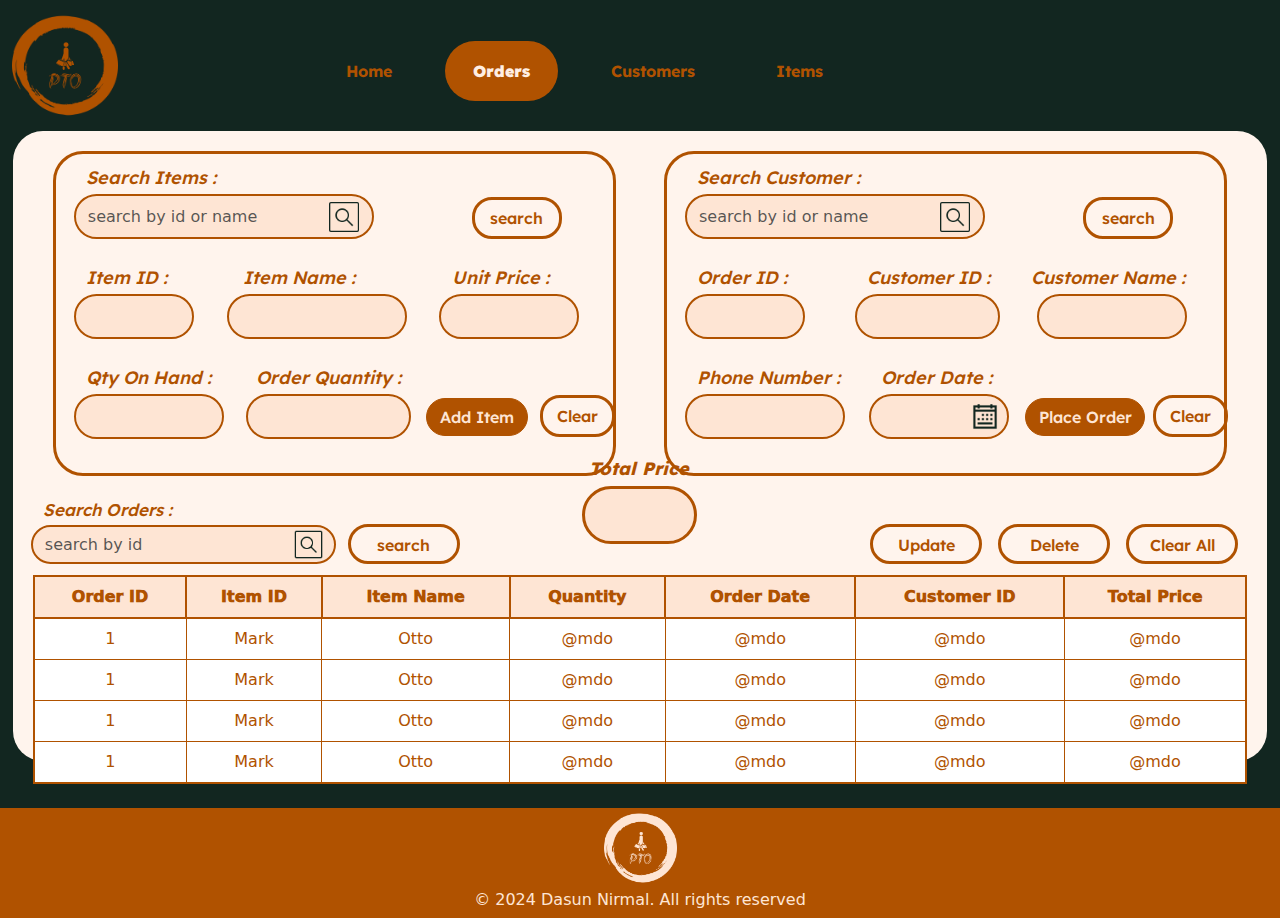
==== pages/orders.html @ 8daaafdc "orders page" ====
<!DOCTYPE html>
<html lang="en">
<head>
    <meta charset="UTF-8">
    <title>PTO</title>
    <link rel="stylesheet" href="../assets/normalize.css">
    <meta name="description" content="POS">
    <meta name="keywords" content="Dasun Nirmal Student of IJSE,learning to be a software engineer">
    <meta name="author" content="Dasun Nirmal">
    <meta name="viewport" content="width=device-width, initial-scale=1.0">
    <link rel="stylesheet" href="../assets/normalize.css">
    <link rel="preconnect" href="https://fonts.googleapis.com">
    <link rel="preconnect" href="https://fonts.gstatic.com" crossorigin>
    <link href="https://fonts.googleapis.com/css2?family=Lexend:wght@100..900&display=swap" rel="stylesheet">
    <link href="https://cdn.jsdelivr.net/npm/bootstrap@5.3.3/dist/css/bootstrap.min.css" rel="stylesheet" integrity="sha384-QWTKZyjpPEjISv5WaRU9OFeRpok6YctnYmDr5pNlyT2bRjXh0JMhjY6hW+ALEwIH" crossorigin="anonymous">
<!--    <link rel="stylesheet" href="../assets/style/orders-page.css">-->

    <style>
        body {
            background-color: #122620;
        }
        #nav-bar-tags>a {
            margin-right: 25px; /* Adjust this value to set the space between anchor tags */
            margin-top: 10px;
            font-family: "Lexend", sans-serif;
        }

        #navbarNavAltMarkup {
            position: sticky;
            margin-left: 200px;
            margin-right: 50px;
        }

        .current-page-button {
            background-color: #B05200;
            color: #FFEEE2;
            padding: 18px 28px;
            border-radius: 30px;
            text-decoration: none;
            font-weight: 1000;
        }

        .Home,
        .Customers,
        .Items {
            display: inline-block;
            color: #B05200;
            padding: 18px 28px;
            border-radius: 30px;
            text-decoration: none;
            margin-right: 25px; /* Adjust this value to set the space between anchor tags */
            font-weight: 700;
        }

        .Home:hover,
        .Customers:hover,
        .Items:hover {
            background-color: #B05200;
            color: #FEE5D4;
        }

        footer {
            height: 110px;
            width: 100%;
            color: #FEE5D4;
            background-color: #B05200;
            text-align: center;

        }
        footer>p {
            margin-bottom: 8px;
        }

        #main-section {
            width: 98vw;
            height: 70vh;
            background-color: #FFF4ED;
            position: relative;
            margin: auto;
            border-radius: 30px;
            padding: 20px; /* Add padding to prevent content from sticking to edges */
        }

        #container {
            position: relative;
            padding-bottom: 47px; /* Height of the footer */
        }

        #content-card-left {
            width: 715px;
            height: 325px;
            border: 3px solid #B05200;
            border-radius: 30px;
            position: absolute;
            left: 40px;
            top: 20px;
        }

        #total-price {
            width: 135px;
            height: 80px;
            background-color: #FEE5D4;
            border: 3px solid #B05200;
            border-radius: 30px;
            position: absolute;
            left: 0;
            top: 0;
            bottom: 0;
            right: 0;
            margin: auto;
        }

        #content-card-right {
            width: 715px;
            height: 325px;
            border: 3px solid #B05200;
            border-radius: 30px;
            position: absolute;
            top: 20px;
            right: 40px;
        }
        #Tbl {
            position: relative;
            top: 400px;
        }
        table.table-bordered > thead > tr > th{
            border:2px solid #B05200;
            background-color: #FEE5D4;
            color: #B05200;
            text-align: center;
            font-weight: 950;
        }
        table.table-bordered > tbody {
            border:2px solid #B05200;
            text-align: center;
        }
        table.table.table-bordered > tbody > tr > td {
            color: #B05200;
        }

        #content-card-left > input,
        #content-card-right > input,
        #main-section > input {
            width: 140px;
            height: 45px;
            background-color: #FEE5D4;
            border: 2px solid #B05200;
            border-radius: 25px;
        }

        #content-card-left > #txtSearch-01,
        #content-card-right > #txtSearch-02 {
            width: 356px;
            height: 45px;
            position: absolute;
            background-image:url('/assets/icons/icons8-search-100.png');
            background-repeat:no-repeat;
            background-size: 36px 36px;
            background-position:306px;
            left: 18px;
            top: 40px;
        }

        #main-section>#txtSearch-03 {
            width: 305px;
            height: 39px;
            position: absolute;
            background-image:url('/assets/icons/icons8-search-100.png');
            background-repeat:no-repeat;
            background-size: 33px 33px;
            background-position:259px;
            left: 18px;
            top: 394px;
        }

        #content-card-left>label,
        #content-card-right>label {
            font-family: "Lexend", sans-serif;
            font-style: italic;
            font-size: 18px;
            font-weight: 550;
            color: #B05200;
            position: absolute;
            left: 30px;
            top: 10px;
        }

        #main-section>#lblSearchOrders {
            font-family: "Lexend", sans-serif;
            font-style: italic;
            font-size: 17px;
            font-weight: 550;
            color: #B05200;
            position: absolute;
            left: 30px;
            top: 366px;
        }

        #main-section>#lblTotalPrice {
            font-family: "Lexend", sans-serif;
            font-style: italic;
            font-size: 22px;
            font-weight: 750;
            color: #B05200;
            position: absolute;
            left: 45.7vw;
            top: 27vh;
        }

        #content-card-left>button.btn.btn-outline-primary,
        #content-card-right>button.btn.btn-outline-primary {
            width: 90px;
            position: absolute;
            border-radius: 20px;
            border: 3px solid #B05200;
            color: #B05200;
            font-weight: 550;
            font-family: "Lexend", sans-serif;
            left: 416px;
            top: 43px;
        }

        #main-section>button.btn.btn-outline-primary {
            width: 112px;
            height: 40px;
            position: absolute;
            border-radius: 20px;
            border: 3px solid #B05200;
            color: #B05200;
            font-weight: 550;
            font-family: "Lexend", sans-serif;
            left: 335px;
            top: 393px;
        }

        #main-section>#btnUpdate,
        #main-section>#btnDelete,
        #main-section>#btnClearAll {
            width: 112px;
            height: 40px;
            position: absolute;
            border-radius: 20px;
            border: 3px solid #B05200;
            color: #B05200;
            font-weight: 550;
            font-family: "Lexend", sans-serif;
        }

        #main-section>#btnUpdate {
            left: 70vw;
            top: 393px;
        }

        #main-section>#btnDelete {
            left: 80vw;
            top: 393px;
        }

        #main-section>#btnClearAll {
            left: 90vw;
            top: 393px;
        }

        #content-card-left>button.btn.btn-primary {
            width: 110px;
            position: absolute;
            border-radius: 20px;
            border-color: #B05200;
            background-color: #B05200;
            color: #FEE5D4;
            font-weight: 550;
            font-family: "Lexend", sans-serif;
            left: 395px;
            top: 244px;
        }

        #content-card-left>#btnClear-1 {
            width: 90px;
            position: absolute;
            border-radius: 20px;
            border: 3px solid #B05200;
            color: #B05200;
            font-weight: 550;
            font-family: "Lexend", sans-serif;
            left: 535px;
            top: 241px;
        }

        #content-card-right>#btnClear-2 {
            width: 90px;
            position: absolute;
            border-radius: 20px;
            border: 3px solid #B05200;
            color: #B05200;
            font-weight: 550;
            font-family: "Lexend", sans-serif;
            left: 588px;
            top: 241px;
        }

        #content-card-right>button.btn.btn-primary {
            width: 130px;
            position: absolute;
            border-radius: 20px;
            border-color: #B05200;
            background-color: #B05200;
            color: #FEE5D4;
            font-weight: 550;
            font-family: "Lexend", sans-serif;
            left: 425px;
            top: 244px;
        }

        #content-card-left>button.btn.btn-primary:hover,
        #content-card-right>button.btn.btn-primary:hover {
            border: 3px solid rgba(255, 255, 255, 0.53);
        }

        #content-card-left>#btnClear-1:hover,
        #content-card-right>#btnClear-2:hover,
        #content-card-left>button.btn.btn-outline-primary:hover,
        #content-card-right>button.btn.btn-outline-primary:hover,
        #main-section>button.btn.btn-outline-primary:hover,
        #main-section>#btnUpdate:hover,
        #main-section>#btnDelete:hover,
        #main-section>#btnClearAll:hover {
            background-color: #B05200;
            color: #FEE5D4;
            font-weight: 550;
            font-family: "Lexend", sans-serif;
        }

        #content-card-left>#lblItemID,
        #content-card-right>#lblOrderID {
            position: absolute;
            left: 30px;
            top: 110px;
        }

        #content-card-left>#txtItemId,
        #content-card-right>#txtOrderId {
            position: absolute;
            left: 18px;
            top: 140px;
        }

        #content-card-left>#lblQtyOnHand,
        #content-card-right>#lblPhoneNumber {
            position: absolute;
            left: 30px;
            top: 210px;
        }

        #content-card-left>#txtQtyOnHand {
            width: 150px;
            position: absolute;
            left: 18px;
            top: 240px;
        }

        #content-card-right>#txtPhoneNumber {
            width: 180px;
            position: absolute;
            left: 18px;
            top: 240px;
        }

        #content-card-right>#lblCustomerID {
            position: absolute;
            left: 200px;
            top: 110px;
        }

        #content-card-right>#txtCustomerId {
            width: 145px;
            position: absolute;
            left: 188px;
            top: 140px;
        }

        #content-card-left>#lblItemName {
            position: absolute;
            left: 200px;
            top: 110px;
        }

        #content-card-left>#txtItemName {
            width: 250px;
            position: absolute;
            left: 188px;
            top: 140px;
        }

        #content-card-right>#lblCustomerName {
            position: absolute;
            left: 380px;
            top: 110px;
        }

        #content-card-right>#txtCustomerName {
            width: 250px;
            position: absolute;
            left: 370px;
            top: 140px;
        }

        #content-card-left>#lblUnitPrice {
            position: absolute;
            left: 490px;
            top: 110px;
        }

        #content-card-left>#txtUnitPrice {
            position: absolute;
            left: 475px;
            top: 140px;
        }

        #content-card-left>#lblOrderQuantity {
            position: absolute;
            left: 200px;
            top: 210px;
        }

        #content-card-left>#txtOrderQuantity {
            width: 165px;
            position: absolute;
            left: 190px;
            top: 240px;
        }

        #content-card-right>#lblOrderDate {
            position: absolute;
            left: 240px;
            top: 210px;
        }

        #content-card-right>#txtOrderDate {
            width: 165px;
            background-image:url('/assets/icons/icons8-calendar-week-100.png');
            background-repeat:no-repeat;
            background-size: 34px 34px;
            background-position:120px;
            position: absolute;
            left: 230px;
            top: 240px;
        }

        #content-card-left > #txtSearch-01:focus,
        #content-card-right > #txtSearch-02:focus,
        #content-card-left > #txtItemId:focus,
        #content-card-right > #txtOrderId:focus,
        #content-card-left > #txtItemName:focus,
        #content-card-right > #txtCustomerName:focus,
        #content-card-left > #txtUnitPrice:focus,
        #content-card-right > #txtCustomerId:focus,
        #content-card-left > #txtQtyOnHand:focus,
        #content-card-right > #txtPhoneNumber:focus,
        #content-card-left > #txtOrderQuantity:focus,
        #content-card-right > #txtOrderDate:focus,
        #main-section > #txtSearch-03:focus {
            background-color: #FEE5D4;
            border: 3px solid #B05200;
            box-shadow: none;
        }

        @media all and (max-width: 1440px) {
            #content-card-left {
                width: 40vw;
            }

            #content-card-left > #txtSearch-01,
            #content-card-right > #txtSearch-02 {
                width: 300px;
                height: 45px;
                background-position:250px;
            }

            #content-card-left > #txtItemName,
            #content-card-right > #txtCustomerName {
                width: 180px;
            }

            #content-card-left > #txtUnitPrice {
                left: 410px;
            }

            #content-card-left > #lblUnitPrice {
                left: 425px;
            }

            #content-card-left > #txtItemId,
            #content-card-right > #txtOrderId {
                width: 120px;
            }

            #content-card-right {
                width: 40vw;
            }

            #content-card-left>button.btn.btn-primary {
                width: 102px;
                left: 370px;
                top: 244px;
            }

            #content-card-left>#btnClear-1 {
                width: 75px;
                left: 484px;
                top: 241px;
            }

            #content-card-right>#txtPhoneNumber {
                width: 160px;
            }

            #content-card-right>#lblOrderDate {
                left: 214px;
            }

            #content-card-right>#txtOrderDate {
                width: 140px;
                background-position: 97px;
                left: 202px;
            }

            #content-card-right>button.btn.btn-primary {
                width: 120px;
                left: 358px;
            }

            #content-card-right>#btnClear-2 {
                width: 75px;
                left: 486px;
            }

            #main-section>#lblTotalPrice {
                font-size: 21px;
                left: 45vw;
                top: 29vh;
            }

            #total-price {
                position: absolute;
                left: 0;
                top: 33px;
                bottom: 0;
                right: 0;
                margin: auto;
            }

            #main-section>#btnUpdate {
                left: 67vw;
            }

            #main-section>#btnDelete {
                left: 77vw;
            }

            #main-section>#btnClearAll {
                left: 87vw;
            }
        }

        @media all and (max-width: 1333px) {
            #content-card-left {
                width: 44vw;
            }

            #content-card-left > #txtSearch-01,
            #content-card-right > #txtSearch-02 {
                width: 300px;
                height: 45px;
                background-position:250px;
            }

            #content-card-left>#lblItemName {
                position: absolute;
                left: 187px;
                top: 110px;
            }

            #content-card-left > #txtItemName,
            #content-card-right > #txtCustomerName {
                width: 150px;
            }

            #content-card-right > #lblCustomerName {
                left: 364px;
            }

            #content-card-left > #txtItemName {
                left: 171px;
                width: 180px;
            }

            #content-card-left > #txtUnitPrice {
                left: 383px;
            }

            #content-card-left > #lblUnitPrice {
                left: 396px;
            }

            #content-card-left > #txtItemId,
            #content-card-right > #txtOrderId {
                width: 120px;
            }

            #content-card-right {
                width: 44vw;
            }

            #content-card-left>button.btn.btn-primary {
                width: 102px;
                left: 370px;
                top: 244px;
            }

            #content-card-left>#btnClear-1 {
                width: 75px;
                left: 484px;
                top: 241px;
            }

            #content-card-right>#txtPhoneNumber {
                width: 160px;
            }

            #content-card-right>#lblOrderDate {
                left: 214px;
            }

            #content-card-right>#txtOrderDate {
                width: 140px;
                background-position: 97px;
                left: 202px;
            }

            #content-card-right>button.btn.btn-primary {
                width: 120px;
                left: 358px;
            }

            #content-card-right>#btnClear-2 {
                width: 75px;
                left: 486px;
            }

            #main-section>#lblTotalPrice {
                font-size: 18px;
                left: 45vw;
                top: 36vh;
            }

            #total-price {
                width: 115px;
                height: 58px;
                position: absolute;
                left: 0;
                top: 138px;
                bottom: 0;
                right: 0;
                margin: auto;
            }

            #main-section>#btnUpdate {
                left: 67vw;
            }

            #main-section>#btnDelete {
                left: 77vw;
            }

            #main-section>#btnClearAll {
                left: 87vw;
            }
        }

        @media all and (max-width: 1024px) {

            #container {
                height: 127vh;
                position: relative;
                padding-bottom: 47px; /* Height of the footer */
            }

            #main-section {
                height: 123vh;
            }

            #Tbl {
                position: relative;
                top: 880px;
            }

            #main-section>#lblSearchOrders {
                position: absolute;
                left: 30px;
                top: 845px;
            }

            #main-section>#txtSearch-03 {
                background-position: 259px;
                left: 18px;
                top: 872px;
            }

            #main-section>button.btn.btn-outline-primary {
                width: 89px;
                left: 335px;
                top: 872px;
            }

            #main-section>#lblTotalPrice {
                font-size: 18px;
                left: 44vw;
                top: 77vh;
            }

            #total-price {
                width: 130px;
                height: 60px;
                position: absolute;
                left: 0;
                top: 418px;
                bottom: 0;
                right: 0;
                margin: auto;
            }

            #main-section>#btnUpdate {
                width: 100px;
                top: 872px;
                left: 62vw;
            }

            #main-section>#btnDelete {
                width: 100px;
                top: 872px;
                left: 73.2vw;
            }

            #main-section>#btnClearAll {
                width: 100px;
                top: 872px;
                left: 84vw;
            }

            #content-card-left {
                top: 4vh;
                width: 90vw;
            }

            #content-card-right {
                top: 41vh;
                width: 90vw;
            }

            #content-card-left>#lblUnitPrice {
                position: absolute;
                left: 675px;
                top: 110px;
            }

            #content-card-left>#txtUnitPrice {
                position: absolute;
                left: 665px;
                top: 140px;
            }

            #content-card-left>#txtItemName {
                width: 270px;
                position: absolute;
                left: 277px;
            }

            #content-card-left>#lblItemName {
                width: 270px;
                position: absolute;
                left: 290px;
            }

            #content-card-left>#btnClear-1 {
                width: 80px;
                left: 714px;
                top: 241px;
            }

            #content-card-left>button.btn.btn-primary {
                width: 115px;
                left: 560px;
                top: 244px;
            }

            #content-card-left>#lblOrderQuantity {
                position: absolute;
                left: 290px;
                top: 210px;
            }

            #content-card-left>#txtOrderQuantity {
                width: 180px;
                position: absolute;
                left: 277px;
                top: 240px;
            }

            #content-card-left > #txtItemId,
            #content-card-right > #txtOrderId {
                width: 155px;
            }

            #content-card-left>#txtQtyOnHand {
                width: 155px;
            }

            #content-card-left > #txtSearch-01,
            #content-card-right > #txtSearch-02 {
                width: 325px;
                height: 45px;
                background-position: 270px;
            }

            #content-card-left > #txtItemName,
            #content-card-right > #txtCustomerName {
                width: 288px;
            }

            #content-card-right > #txtCustomerName {
                left: 598px;
            }

            #content-card-right > #lblCustomerName {
                left: 615px;
            }

            #content-card-right>#txtCustomerId {
                width: 155px;
                position: absolute;
                left: 277px;
                top: 140px;
            }

            #content-card-right>#lblCustomerID {
                position: absolute;
                left: 289px;
                top: 110px;
            }

            #content-card-right>#btnClear-2 {
                width: 80px;
                left: 714px;
                top: 241px;
            }

            #content-card-right>button.btn.btn-primary {
                width: 125px;
                left: 560px;
                top: 244px;
            }

            #content-card-right>#txtOrderDate {
                width: 175px;
                background-position: 130px;
                left: 277px;
            }

            #content-card-right>#lblOrderDate {
                left: 288px;
            }
        }


        @media all and (max-width: 990px) {

            #content-card-right > #lblCustomerName {
                left: 555px;
            }

            #content-card-right > #txtCustomerName {
                left: 540px;
                width: 288px;
            }
        }

        @media all and (max-width: 764px) {

            #content-card-left {
                left: 20px;
                top: 4vh;
                width: 90vw;
            }

            #content-card-left > #txtSearch-01,
            #content-card-right > #txtSearch-02 {
                width: 264px;
                height: 45px;
                background-position: 216px;
            }

            #content-card-left>button.btn.btn-outline-primary,
            #content-card-right>button.btn.btn-outline-primary {
                left: 308px;
            }

            #content-card-left>#lblItemName {
                width: 270px;
                position: absolute;
                left: 248px;
            }

            #content-card-left > #txtItemName {
                left: 227px;
                width: 245px;
            }

            #content-card-left>#lblUnitPrice {
                position: absolute;
                left: 548px;
                top: 110px;
            }

            #content-card-left>#txtUnitPrice {
                position: absolute;
                left: 526px;
                top: 140px;
            }

            #content-card-left>#lblOrderQuantity {
                position: absolute;
                left: 240px;
                top: 210px;
            }

            #content-card-left>#txtOrderQuantity {
                position: absolute;
                left: 227px;
            }

            #content-card-left>button.btn.btn-primary {
                width: 115px;
                left: 440px;
                top: 244px;
            }

            #content-card-left>#btnClear-1 {
                width: 80px;
                left: 575px;
                top: 241px;
            }

            #content-card-right>#txtCustomerId {
                left: 218px;
            }

            #content-card-right>#lblCustomerID {
                left: 238px;
            }

            #content-card-right > #lblCustomerName {
                left: 432px;
            }

            #content-card-right > #txtCustomerName {
                left: 417px;
                width: 238px;
            }

            #content-card-right>#txtPhoneNumber {
                width: 174px;
            }

            #content-card-right>#txtOrderDate {
                width: 175px;
                background-position: 130px;
                left: 226px;
            }

            #content-card-right>#lblOrderDate {
                left: 239px;
            }

            #content-card-right>button.btn.btn-primary {
                width: 125px;
                left: 435px;
                top: 244px;
            }

            #content-card-right>#btnClear-2 {
                width: 80px;
                left: 581px;
                top: 241px;
            }

            #main-section>#txtSearch-03 {
                width: 200px;
                background-position: 157px;
                left: 18px;
                top: 872px;
            }

            #main-section>button.btn.btn-outline-primary {
                width: 81px;
                left: 237px;
                top: 872px;
            }

            #main-section>#btnUpdate {
                width: 90px;
                top: 872px;
                left: 55vw;
            }

            #main-section>#btnDelete {
                width: 90px;
                top: 872px;
                left: 68.2vw;
            }

            #main-section>#btnClearAll {
                width: 97px;
                top: 872px;
                left: 81vw;
            }
        }

        @media all and (max-width: 600px) {

            #container {
                height: 139vh;
                position: relative;
                padding-bottom: 47px;
            }

            #content-card-right {
                height: 41vh;
                top: 48vh;
                left: 15px;
                width: 90vw;
            }

            #content-card-left {
                height: 41vh;
                left: 15px;
                top: 4vh;
                width: 90vw;
            }

            #main-section {
                width: 96vw;
                height: 136vh;
            }

            #Tbl {
                position: relative;
                top: 1018px;
            }

            #main-section>#txtSearch-03 {
                width: 178px;
                background-position: 136px;
                left: 18px;
                top: 1012px;
            }

            #main-section>button.btn.btn-outline-primary {
                width: 81px;
                left: 208px;
                top: 1010px;
            }

            #main-section>#lblSearchOrders {
                position: absolute;
                left: 30px;
                top: 984px;
            }

            #content-card-left > #txtSearch-01,
            #content-card-right > #txtSearch-02 {
                width: 217px;
                height: 45px;
                background-position: 174px;
            }

            #content-card-left>button.btn.btn-outline-primary,
            #content-card-right>button.btn.btn-outline-primary {
                left: 262px;
            }

            #main-section>#btnUpdate {
                width: 88px;
                top: 881px;
                left: 3vw;
            }

            #main-section>#btnDelete {
                width: 90px;
                top: 881px;
                left: 24.2vw;
            }

            #main-section>#btnClearAll {
                width: 97px;
                top: 881px;
                left: 46vw;
            }

            #main-section>#lblTotalPrice {
                font-size: 18px;
                left: 71vw;
                top: 97vh;
            }

            #total-price {
                width: 140px;
                height: 72px;
                position: absolute;
                left: 357px;
                top: 691px;
                bottom: 0;
                right: 0;
                margin: auto;
            }

            #content-card-left>#txtUnitPrice {
                position: absolute;
                left: 18px;
                top: 335px;
            }

            #content-card-left>#lblUnitPrice {
                position: absolute;
                left: 33px;
                top: 306px;
            }

            #content-card-left>button.btn.btn-primary {
                width: 115px;
                left: 191px;
                top: 338px;
            }

            #content-card-left>#btnClear-1 {
                width: 80px;
                left: 335px;
                top: 334px;
            }

            #content-card-right>#txtOrderDate {
                top: 335px;
                width: 175px;
                background-position: 130px;
                left: 16px;
            }

            #content-card-right>#lblOrderDate {
                top: 305px;
                left: 29px;
            }

            #content-card-right>button.btn.btn-primary {
                width: 125px;
                left: 225px;
                top: 338px;
            }

            #content-card-right>#btnClear-2 {
                width: 80px;
                left: 381px;
                top: 333px;
            }

            #content-card-right > #txtCustomerName {
                top: 240px;
                left: 227px;
                width: 238px;
            }

            #content-card-right > #lblCustomerName {
                top: 209px;
                left: 247px;
            }
        }

        @media all and (max-width: 425px) {

            #container {
                height: 190vh;
                position: relative;
                padding-bottom: 47px;
            }

            #content-card-right {
                height: 56vh;
                top: 70vh;
                left: 8px;
                width: 90vw;
            }

            #content-card-left {
                height: 56vh;
                left: 8px;
                top: 6vh;
                width: 90vw;
            }

            #main-section {
                width: 94vw;
                height: 188vh;
            }

            #Tbl {
                position: relative;
                top: 1522px;
            }

            #main-section>#txtSearch-03 {
                width: 158px;
                background-position: 116px;
                left: 18px;
                top: 1514px;
            }

            #main-section>#lblSearchOrders {
                position: absolute;
                left: 30px;
                top: 1484px;
            }

            #main-section>button.btn.btn-outline-primary {
                width: 81px;
                left: 208px;
                top: 1513px;
            }

            #content-card-left > #txtSearch-01,
            #content-card-right > #txtSearch-02 {
                width: 217px;
                height: 45px;
                background-position: 174px;
            }

            #content-card-left>button.btn.btn-outline-primary,
            #content-card-right>button.btn.btn-outline-primary {
                left: 262px;
            }

            #main-section>#btnUpdate {
                width: 88px;
                top: 1260px;
                left: 3vw;
            }

            #main-section>#btnDelete {
                width: 90px;
                top: 1260px;
                left: 27.2vw;
            }

            #main-section>#btnClearAll {
                width: 97px;
                top: 1260px;
                left: 52vw;
            }

            #main-section>#lblTotalPrice {
                font-size: 17px;
                left: 39vw;
                top: 138vh;
            }

            #total-price {
                width: 140px;
                height: 72px;
                position: absolute;
                left: 27px;
                top: 980px;
                bottom: 0;
                right: 0;
                margin: auto;
            }

            #content-card-left>#txtUnitPrice {
                width: 340px;
                left: 18px;
                top: 405px;
            }

            #content-card-left>#lblUnitPrice {
                position: absolute;
                left: 33px;
                top: 376px;
            }

            #content-card-left>button.btn.btn-primary {
                width: 115px;
                left: 21px;
                top: 469px;
            }

            #content-card-left>#btnClear-1 {
                width: 80px;
                left: 165px;
                top: 464px;
            }

            #content-card-right>button.btn.btn-primary {
                width: 125px;
                left: 18px;
                top: 478px;
            }

            #content-card-right>#btnClear-2 {
                width: 80px;
                left: 181px;
                top: 474px;
            }

            #content-card-right > #txtCustomerName {
                top: 327px;
                left: 18px;
                width: 342px;
            }

            #content-card-right > #lblCustomerName {
                top: 295px;
                left: 30px;
            }

            #content-card-right>#lblOrderDate {
                top: 385px;
                left: 29px;
            }

            #content-card-right>#txtOrderDate {
                top: 415px;
                width: 347px;
                background-position: 300px;
                left: 16px;
            }

            #content-card-right>#txtPhoneNumber {
                width: 339px;
            }

            #content-card-right>#txtCustomerId {
                left: 202px;
            }

            #content-card-right>#lblCustomerID {
                left: 216px;
            }

            #content-card-left>#txtOrderQuantity {
                width: 340px;
                top: 320px;
                left: 18px;
            }

            #content-card-left>#lblOrderQuantity {
                left: 30px;
                top: 290px;
            }

            #content-card-left>#txtQtyOnHand {
                width: 340px;
                left: 18px;
                top: 230px;
            }

            #content-card-left>#lblQtyOnHand {
                left: 30px;
                top: 200px;
            }

            #content-card-left > #txtItemId {
                width: 130px;
            }

            #content-card-left>#lblItemName {
                width: 113px;
                left: 188px;
            }

            #content-card-left > #txtItemName {
                left: 167px;
                width: 192px;
            }
        }

    </style>

</head>
    <body>
        <!--Hero section-->
        <header  id="orders">
            <nav class="navbar navbar-expand-lg bg-body-highlight">
                <div class="container-fluid">
                    <img class="float-left" src="/assets/icons/pto-high-resolution-logo-transparent%20(1).png" alt="Bootstrap" width="106" height="115">
                    <button class="navbar-toggler" type="button" data-bs-toggle="collapse" data-bs-target="#navbarNavAltMarkup" aria-controls="navbarNavAltMarkup" aria-expanded="false" aria-label="Toggle navigation">
                        <span class="navbar-toggler-icon"></span>
                    </button>
                    <div class="collapse navbar-collapse" id="navbarNavAltMarkup">
                        <div class="navbar-nav" id="nav-bar-tags">
                            <a class="Home" href="../index.html#home">Home</a>
                            <a class="current-page-button" href="#orders">Orders</a>
                            <a class="Customers" href="customers.html#customers">Customers</a>
                            <a class="Items" href="items.html#items">Items</a>
                        </div>
                    </div>
                </div>
            </nav>
        </header>

        <!--Main Content-->
        <main id="container">

            <section id="main-section">

                <!--Left-->
                <div id="content-card-left">

                    <!--label search-->
                    <label for="content-card-left">Search Items :</label>

                    <!--search field-->
                    <input id="txtSearch-01" class="form-control" type="text" placeholder="search by id or name" aria-label="default input example">
                    <button type="button" class="btn btn-outline-primary">search</button>

                    <!--label Item ID-->
                    <label id="lblItemID" for="content-card-left">Item ID :</label>
                    <!--itemId field-->
                    <input id="txtItemId" class="form-control" type="text" aria-label="default input example">

                    <!--label Item Name-->
                    <label id="lblItemName" for="content-card-left">Item Name :</label>
                    <!--itemName field-->
                    <input id="txtItemName" class="form-control" type="text" aria-label="default input example">

                    <!--label UnitPrice-->
                    <label id="lblUnitPrice" for="content-card-left">Unit Price :</label>
                    <!--itemName field-->
                    <input id="txtUnitPrice" class="form-control" type="text" aria-label="default input example">

                    <!--label Qty On Hand-->
                    <label id="lblQtyOnHand" for="content-card-left">Qty On Hand :</label>
                    <!--itemName field-->
                    <input id="txtQtyOnHand" class="form-control" type="text" aria-label="default input example">

                    <!--label Order Quantity-->
                    <label id="lblOrderQuantity" for="content-card-left">Order Quantity :</label>
                    <!--Order Quantity field-->
                    <input id="txtOrderQuantity" class="form-control" type="text" aria-label="default input example">
                    <button type="button" class="btn btn-primary">Add Item</button>
                    <button id="btnClear-1" type="button" class="btn btn-outline-primary">Clear</button>

                </div>

                <!--Middle-->
                <label id="lblTotalPrice" for="main-section">Total Price</label>
                <div id="total-price"></div>

                <!--Right-->
                <div id="content-card-right">

                    <!--label search-->
                    <label for="content-card-right">Search Customer :</label>

                    <!--search field-->
                    <input id="txtSearch-02" class="form-control" type="text" placeholder="search by id or name" aria-label="default input example">
                    <button type="button" class="btn btn-outline-primary">search</button>

                    <!--label Order ID-->
                    <label id="lblOrderID" for="content-card-right">Order ID :</label>
                    <!--itemId field-->
                    <input id="txtOrderId" class="form-control" type="text" aria-label="default input example">

                    <!--label Customer ID-->
                    <label id="lblCustomerID" for="content-card-right">Customer ID :</label>
                    <!--itemId field-->
                    <input id="txtCustomerId" class="form-control" type="text" aria-label="default input example">

                    <!--label Customer Name-->
                    <label id="lblCustomerName" for="content-card-left">Customer Name :</label>
                    <!--Customer field-->
                    <input id="txtCustomerName" class="form-control" type="text" aria-label="default input example">

                    <!--label Phone Number-->
                    <label id="lblPhoneNumber" for="content-card-left">Phone Number :</label>
                    <!--itemName field-->
                    <input id="txtPhoneNumber" class="form-control" type="text" aria-label="default input example">

                    <!--label Order Date-->
                    <label id="lblOrderDate" for="content-card-left">Order Date :</label>
                    <!--itemName field-->
                    <input id="txtOrderDate" class="form-control" type="text" aria-label="default input example">
                    <button type="button" class="btn btn-primary">Place Order</button>
                    <button id="btnClear-2" type="button" class="btn btn-outline-primary">Clear</button>

                </div>

                <!--label search-->
                <label id="lblSearchOrders" for="main-section">Search Orders :</label>

                <!--search orders field-->
                <input id="txtSearch-03" class="form-control" type="text" placeholder="search by id" aria-label="default input example">
                <button type="button" class="btn btn-outline-primary">search</button>

                <!--Table-->
                <div class="col-md-12 mt-4" style="height:225px; overflow-y: scroll" id="Tbl">
                    <table class="table table-bordered">
                        <thead>
                        <tr>
                            <th>Order ID</th>
                            <th>Item ID</th>
                            <th>Item Name</th>
                            <th>Quantity</th>
                            <th>Order Date</th>
                            <th>Customer ID</th>
                            <th>Total Price</th>
                        </tr>
                        </thead>
                        <tbody>
                        <tr>
                            <td>1</td>
                            <td>Mark</td>
                            <td>Otto</td>
                            <td>@mdo</td>
                            <td>@mdo</td>
                            <td>@mdo</td>
                            <td>@mdo</td>
                        </tr>
                        <tr>
                            <td>1</td>
                            <td>Mark</td>
                            <td>Otto</td>
                            <td>@mdo</td>
                            <td>@mdo</td>
                            <td>@mdo</td>
                            <td>@mdo</td>
                        </tr>
                        <tr>
                            <td>1</td>
                            <td>Mark</td>
                            <td>Otto</td>
                            <td>@mdo</td>
                            <td>@mdo</td>
                            <td>@mdo</td>
                            <td>@mdo</td>
                        </tr>
                        <tr>
                            <td>1</td>
                            <td>Mark</td>
                            <td>Otto</td>
                            <td>@mdo</td>
                            <td>@mdo</td>
                            <td>@mdo</td>
                            <td>@mdo</td>
                        </tr>
                        </tbody>
                    </table>
                </div>

                <!--btn Update-->
                <button id="btnUpdate" type="button" class="btn btn-outline-primary">Update</button>

                <!--btn Delete-->
                <button id="btnDelete" type="button" class="btn btn-outline-primary">Delete</button>

                <!--btn Clear All-->
                <button id="btnClearAll" type="button" class="btn btn-outline-primary">Clear All</button>
            </section>

        </main>

        <!--Page Footer-->
        <footer>
            <img src="/assets/icons/pto-high-resolution-logo-transparent.png" alt="logo" width="73" height="80">
            <p>© 2024 Dasun Nirmal. All rights reserved</p>
        </footer>

    <script src="https://cdn.jsdelivr.net/npm/bootstrap@5.3.3/dist/js/bootstrap.bundle.min.js" integrity="sha384-YvpcrYf0tY3lHB60NNkmXc5s9fDVZLESaAA55NDzOxhy9GkcIdslK1eN7N6jIeHz" crossorigin="anonymous"></script>
    </body>
</html>
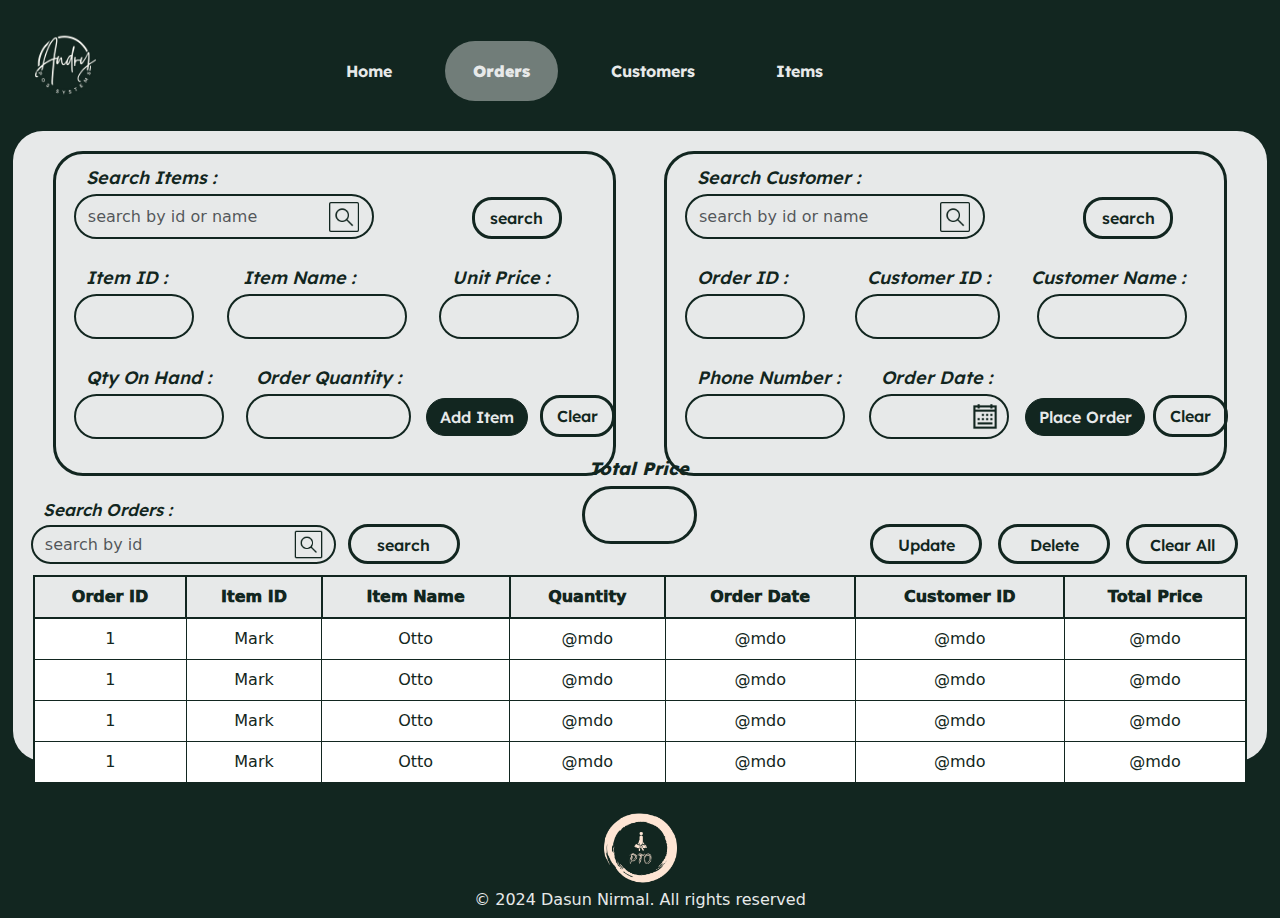
==== commit 7f719ba5: "orders page css" ====
--- a/pages/orders.html
+++ b/pages/orders.html
@@ -13,1383 +13,7 @@
     <link rel="preconnect" href="https://fonts.gstatic.com" crossorigin>
     <link href="https://fonts.googleapis.com/css2?family=Lexend:wght@100..900&display=swap" rel="stylesheet">
     <link href="https://cdn.jsdelivr.net/npm/bootstrap@5.3.3/dist/css/bootstrap.min.css" rel="stylesheet" integrity="sha384-QWTKZyjpPEjISv5WaRU9OFeRpok6YctnYmDr5pNlyT2bRjXh0JMhjY6hW+ALEwIH" crossorigin="anonymous">
-<!--    <link rel="stylesheet" href="../assets/style/orders-page.css">-->
-
-    <style>
-        body {
-            background-color: #122620;
-        }
-        #nav-bar-tags>a {
-            margin-right: 25px; /* Adjust this value to set the space between anchor tags */
-            margin-top: 10px;
-            font-family: "Lexend", sans-serif;
-        }
-
-        #navbarNavAltMarkup {
-            position: sticky;
-            margin-left: 200px;
-            margin-right: 50px;
-        }
-
-        .current-page-button {
-            background-color: #B05200;
-            color: #FFEEE2;
-            padding: 18px 28px;
-            border-radius: 30px;
-            text-decoration: none;
-            font-weight: 1000;
-        }
-
-        .Home,
-        .Customers,
-        .Items {
-            display: inline-block;
-            color: #B05200;
-            padding: 18px 28px;
-            border-radius: 30px;
-            text-decoration: none;
-            margin-right: 25px; /* Adjust this value to set the space between anchor tags */
-            font-weight: 700;
-        }
-
-        .Home:hover,
-        .Customers:hover,
-        .Items:hover {
-            background-color: #B05200;
-            color: #FEE5D4;
-        }
-
-        footer {
-            height: 110px;
-            width: 100%;
-            color: #FEE5D4;
-            background-color: #B05200;
-            text-align: center;
-
-        }
-        footer>p {
-            margin-bottom: 8px;
-        }
-
-        #main-section {
-            width: 98vw;
-            height: 70vh;
-            background-color: #FFF4ED;
-            position: relative;
-            margin: auto;
-            border-radius: 30px;
-            padding: 20px; /* Add padding to prevent content from sticking to edges */
-        }
-
-        #container {
-            position: relative;
-            padding-bottom: 47px; /* Height of the footer */
-        }
-
-        #content-card-left {
-            width: 715px;
-            height: 325px;
-            border: 3px solid #B05200;
-            border-radius: 30px;
-            position: absolute;
-            left: 40px;
-            top: 20px;
-        }
-
-        #total-price {
-            width: 135px;
-            height: 80px;
-            background-color: #FEE5D4;
-            border: 3px solid #B05200;
-            border-radius: 30px;
-            position: absolute;
-            left: 0;
-            top: 0;
-            bottom: 0;
-            right: 0;
-            margin: auto;
-        }
-
-        #content-card-right {
-            width: 715px;
-            height: 325px;
-            border: 3px solid #B05200;
-            border-radius: 30px;
-            position: absolute;
-            top: 20px;
-            right: 40px;
-        }
-        #Tbl {
-            position: relative;
-            top: 400px;
-        }
-        table.table-bordered > thead > tr > th{
-            border:2px solid #B05200;
-            background-color: #FEE5D4;
-            color: #B05200;
-            text-align: center;
-            font-weight: 950;
-        }
-        table.table-bordered > tbody {
-            border:2px solid #B05200;
-            text-align: center;
-        }
-        table.table.table-bordered > tbody > tr > td {
-            color: #B05200;
-        }
-
-        #content-card-left > input,
-        #content-card-right > input,
-        #main-section > input {
-            width: 140px;
-            height: 45px;
-            background-color: #FEE5D4;
-            border: 2px solid #B05200;
-            border-radius: 25px;
-        }
-
-        #content-card-left > #txtSearch-01,
-        #content-card-right > #txtSearch-02 {
-            width: 356px;
-            height: 45px;
-            position: absolute;
-            background-image:url('/assets/icons/icons8-search-100.png');
-            background-repeat:no-repeat;
-            background-size: 36px 36px;
-            background-position:306px;
-            left: 18px;
-            top: 40px;
-        }
-
-        #main-section>#txtSearch-03 {
-            width: 305px;
-            height: 39px;
-            position: absolute;
-            background-image:url('/assets/icons/icons8-search-100.png');
-            background-repeat:no-repeat;
-            background-size: 33px 33px;
-            background-position:259px;
-            left: 18px;
-            top: 394px;
-        }
-
-        #content-card-left>label,
-        #content-card-right>label {
-            font-family: "Lexend", sans-serif;
-            font-style: italic;
-            font-size: 18px;
-            font-weight: 550;
-            color: #B05200;
-            position: absolute;
-            left: 30px;
-            top: 10px;
-        }
-
-        #main-section>#lblSearchOrders {
-            font-family: "Lexend", sans-serif;
-            font-style: italic;
-            font-size: 17px;
-            font-weight: 550;
-            color: #B05200;
-            position: absolute;
-            left: 30px;
-            top: 366px;
-        }
-
-        #main-section>#lblTotalPrice {
-            font-family: "Lexend", sans-serif;
-            font-style: italic;
-            font-size: 22px;
-            font-weight: 750;
-            color: #B05200;
-            position: absolute;
-            left: 45.7vw;
-            top: 27vh;
-        }
-
-        #content-card-left>button.btn.btn-outline-primary,
-        #content-card-right>button.btn.btn-outline-primary {
-            width: 90px;
-            position: absolute;
-            border-radius: 20px;
-            border: 3px solid #B05200;
-            color: #B05200;
-            font-weight: 550;
-            font-family: "Lexend", sans-serif;
-            left: 416px;
-            top: 43px;
-        }
-
-        #main-section>button.btn.btn-outline-primary {
-            width: 112px;
-            height: 40px;
-            position: absolute;
-            border-radius: 20px;
-            border: 3px solid #B05200;
-            color: #B05200;
-            font-weight: 550;
-            font-family: "Lexend", sans-serif;
-            left: 335px;
-            top: 393px;
-        }
-
-        #main-section>#btnUpdate,
-        #main-section>#btnDelete,
-        #main-section>#btnClearAll {
-            width: 112px;
-            height: 40px;
-            position: absolute;
-            border-radius: 20px;
-            border: 3px solid #B05200;
-            color: #B05200;
-            font-weight: 550;
-            font-family: "Lexend", sans-serif;
-        }
-
-        #main-section>#btnUpdate {
-            left: 70vw;
-            top: 393px;
-        }
-
-        #main-section>#btnDelete {
-            left: 80vw;
-            top: 393px;
-        }
-
-        #main-section>#btnClearAll {
-            left: 90vw;
-            top: 393px;
-        }
-
-        #content-card-left>button.btn.btn-primary {
-            width: 110px;
-            position: absolute;
-            border-radius: 20px;
-            border-color: #B05200;
-            background-color: #B05200;
-            color: #FEE5D4;
-            font-weight: 550;
-            font-family: "Lexend", sans-serif;
-            left: 395px;
-            top: 244px;
-        }
-
-        #content-card-left>#btnClear-1 {
-            width: 90px;
-            position: absolute;
-            border-radius: 20px;
-            border: 3px solid #B05200;
-            color: #B05200;
-            font-weight: 550;
-            font-family: "Lexend", sans-serif;
-            left: 535px;
-            top: 241px;
-        }
-
-        #content-card-right>#btnClear-2 {
-            width: 90px;
-            position: absolute;
-            border-radius: 20px;
-            border: 3px solid #B05200;
-            color: #B05200;
-            font-weight: 550;
-            font-family: "Lexend", sans-serif;
-            left: 588px;
-            top: 241px;
-        }
-
-        #content-card-right>button.btn.btn-primary {
-            width: 130px;
-            position: absolute;
-            border-radius: 20px;
-            border-color: #B05200;
-            background-color: #B05200;
-            color: #FEE5D4;
-            font-weight: 550;
-            font-family: "Lexend", sans-serif;
-            left: 425px;
-            top: 244px;
-        }
-
-        #content-card-left>button.btn.btn-primary:hover,
-        #content-card-right>button.btn.btn-primary:hover {
-            border: 3px solid rgba(255, 255, 255, 0.53);
-        }
-
-        #content-card-left>#btnClear-1:hover,
-        #content-card-right>#btnClear-2:hover,
-        #content-card-left>button.btn.btn-outline-primary:hover,
-        #content-card-right>button.btn.btn-outline-primary:hover,
-        #main-section>button.btn.btn-outline-primary:hover,
-        #main-section>#btnUpdate:hover,
-        #main-section>#btnDelete:hover,
-        #main-section>#btnClearAll:hover {
-            background-color: #B05200;
-            color: #FEE5D4;
-            font-weight: 550;
-            font-family: "Lexend", sans-serif;
-        }
-
-        #content-card-left>#lblItemID,
-        #content-card-right>#lblOrderID {
-            position: absolute;
-            left: 30px;
-            top: 110px;
-        }
-
-        #content-card-left>#txtItemId,
-        #content-card-right>#txtOrderId {
-            position: absolute;
-            left: 18px;
-            top: 140px;
-        }
-
-        #content-card-left>#lblQtyOnHand,
-        #content-card-right>#lblPhoneNumber {
-            position: absolute;
-            left: 30px;
-            top: 210px;
-        }
-
-        #content-card-left>#txtQtyOnHand {
-            width: 150px;
-            position: absolute;
-            left: 18px;
-            top: 240px;
-        }
-
-        #content-card-right>#txtPhoneNumber {
-            width: 180px;
-            position: absolute;
-            left: 18px;
-            top: 240px;
-        }
-
-        #content-card-right>#lblCustomerID {
-            position: absolute;
-            left: 200px;
-            top: 110px;
-        }
-
-        #content-card-right>#txtCustomerId {
-            width: 145px;
-            position: absolute;
-            left: 188px;
-            top: 140px;
-        }
-
-        #content-card-left>#lblItemName {
-            position: absolute;
-            left: 200px;
-            top: 110px;
-        }
-
-        #content-card-left>#txtItemName {
-            width: 250px;
-            position: absolute;
-            left: 188px;
-            top: 140px;
-        }
-
-        #content-card-right>#lblCustomerName {
-            position: absolute;
-            left: 380px;
-            top: 110px;
-        }
-
-        #content-card-right>#txtCustomerName {
-            width: 250px;
-            position: absolute;
-            left: 370px;
-            top: 140px;
-        }
-
-        #content-card-left>#lblUnitPrice {
-            position: absolute;
-            left: 490px;
-            top: 110px;
-        }
-
-        #content-card-left>#txtUnitPrice {
-            position: absolute;
-            left: 475px;
-            top: 140px;
-        }
-
-        #content-card-left>#lblOrderQuantity {
-            position: absolute;
-            left: 200px;
-            top: 210px;
-        }
-
-        #content-card-left>#txtOrderQuantity {
-            width: 165px;
-            position: absolute;
-            left: 190px;
-            top: 240px;
-        }
-
-        #content-card-right>#lblOrderDate {
-            position: absolute;
-            left: 240px;
-            top: 210px;
-        }
-
-        #content-card-right>#txtOrderDate {
-            width: 165px;
-            background-image:url('/assets/icons/icons8-calendar-week-100.png');
-            background-repeat:no-repeat;
-            background-size: 34px 34px;
-            background-position:120px;
-            position: absolute;
-            left: 230px;
-            top: 240px;
-        }
-
-        #content-card-left > #txtSearch-01:focus,
-        #content-card-right > #txtSearch-02:focus,
-        #content-card-left > #txtItemId:focus,
-        #content-card-right > #txtOrderId:focus,
-        #content-card-left > #txtItemName:focus,
-        #content-card-right > #txtCustomerName:focus,
-        #content-card-left > #txtUnitPrice:focus,
-        #content-card-right > #txtCustomerId:focus,
-        #content-card-left > #txtQtyOnHand:focus,
-        #content-card-right > #txtPhoneNumber:focus,
-        #content-card-left > #txtOrderQuantity:focus,
-        #content-card-right > #txtOrderDate:focus,
-        #main-section > #txtSearch-03:focus {
-            background-color: #FEE5D4;
-            border: 3px solid #B05200;
-            box-shadow: none;
-        }
-
-        @media all and (max-width: 1440px) {
-            #content-card-left {
-                width: 40vw;
-            }
-
-            #content-card-left > #txtSearch-01,
-            #content-card-right > #txtSearch-02 {
-                width: 300px;
-                height: 45px;
-                background-position:250px;
-            }
-
-            #content-card-left > #txtItemName,
-            #content-card-right > #txtCustomerName {
-                width: 180px;
-            }
-
-            #content-card-left > #txtUnitPrice {
-                left: 410px;
-            }
-
-            #content-card-left > #lblUnitPrice {
-                left: 425px;
-            }
-
-            #content-card-left > #txtItemId,
-            #content-card-right > #txtOrderId {
-                width: 120px;
-            }
-
-            #content-card-right {
-                width: 40vw;
-            }
-
-            #content-card-left>button.btn.btn-primary {
-                width: 102px;
-                left: 370px;
-                top: 244px;
-            }
-
-            #content-card-left>#btnClear-1 {
-                width: 75px;
-                left: 484px;
-                top: 241px;
-            }
-
-            #content-card-right>#txtPhoneNumber {
-                width: 160px;
-            }
-
-            #content-card-right>#lblOrderDate {
-                left: 214px;
-            }
-
-            #content-card-right>#txtOrderDate {
-                width: 140px;
-                background-position: 97px;
-                left: 202px;
-            }
-
-            #content-card-right>button.btn.btn-primary {
-                width: 120px;
-                left: 358px;
-            }
-
-            #content-card-right>#btnClear-2 {
-                width: 75px;
-                left: 486px;
-            }
-
-            #main-section>#lblTotalPrice {
-                font-size: 21px;
-                left: 45vw;
-                top: 29vh;
-            }
-
-            #total-price {
-                position: absolute;
-                left: 0;
-                top: 33px;
-                bottom: 0;
-                right: 0;
-                margin: auto;
-            }
-
-            #main-section>#btnUpdate {
-                left: 67vw;
-            }
-
-            #main-section>#btnDelete {
-                left: 77vw;
-            }
-
-            #main-section>#btnClearAll {
-                left: 87vw;
-            }
-        }
-
-        @media all and (max-width: 1333px) {
-            #content-card-left {
-                width: 44vw;
-            }
-
-            #content-card-left > #txtSearch-01,
-            #content-card-right > #txtSearch-02 {
-                width: 300px;
-                height: 45px;
-                background-position:250px;
-            }
-
-            #content-card-left>#lblItemName {
-                position: absolute;
-                left: 187px;
-                top: 110px;
-            }
-
-            #content-card-left > #txtItemName,
-            #content-card-right > #txtCustomerName {
-                width: 150px;
-            }
-
-            #content-card-right > #lblCustomerName {
-                left: 364px;
-            }
-
-            #content-card-left > #txtItemName {
-                left: 171px;
-                width: 180px;
-            }
-
-            #content-card-left > #txtUnitPrice {
-                left: 383px;
-            }
-
-            #content-card-left > #lblUnitPrice {
-                left: 396px;
-            }
-
-            #content-card-left > #txtItemId,
-            #content-card-right > #txtOrderId {
-                width: 120px;
-            }
-
-            #content-card-right {
-                width: 44vw;
-            }
-
-            #content-card-left>button.btn.btn-primary {
-                width: 102px;
-                left: 370px;
-                top: 244px;
-            }
-
-            #content-card-left>#btnClear-1 {
-                width: 75px;
-                left: 484px;
-                top: 241px;
-            }
-
-            #content-card-right>#txtPhoneNumber {
-                width: 160px;
-            }
-
-            #content-card-right>#lblOrderDate {
-                left: 214px;
-            }
-
-            #content-card-right>#txtOrderDate {
-                width: 140px;
-                background-position: 97px;
-                left: 202px;
-            }
-
-            #content-card-right>button.btn.btn-primary {
-                width: 120px;
-                left: 358px;
-            }
-
-            #content-card-right>#btnClear-2 {
-                width: 75px;
-                left: 486px;
-            }
-
-            #main-section>#lblTotalPrice {
-                font-size: 18px;
-                left: 45vw;
-                top: 36vh;
-            }
-
-            #total-price {
-                width: 115px;
-                height: 58px;
-                position: absolute;
-                left: 0;
-                top: 138px;
-                bottom: 0;
-                right: 0;
-                margin: auto;
-            }
-
-            #main-section>#btnUpdate {
-                left: 67vw;
-            }
-
-            #main-section>#btnDelete {
-                left: 77vw;
-            }
-
-            #main-section>#btnClearAll {
-                left: 87vw;
-            }
-        }
-
-        @media all and (max-width: 1024px) {
-
-            #container {
-                height: 127vh;
-                position: relative;
-                padding-bottom: 47px; /* Height of the footer */
-            }
-
-            #main-section {
-                height: 123vh;
-            }
-
-            #Tbl {
-                position: relative;
-                top: 880px;
-            }
-
-            #main-section>#lblSearchOrders {
-                position: absolute;
-                left: 30px;
-                top: 845px;
-            }
-
-            #main-section>#txtSearch-03 {
-                background-position: 259px;
-                left: 18px;
-                top: 872px;
-            }
-
-            #main-section>button.btn.btn-outline-primary {
-                width: 89px;
-                left: 335px;
-                top: 872px;
-            }
-
-            #main-section>#lblTotalPrice {
-                font-size: 18px;
-                left: 44vw;
-                top: 77vh;
-            }
-
-            #total-price {
-                width: 130px;
-                height: 60px;
-                position: absolute;
-                left: 0;
-                top: 418px;
-                bottom: 0;
-                right: 0;
-                margin: auto;
-            }
-
-            #main-section>#btnUpdate {
-                width: 100px;
-                top: 872px;
-                left: 62vw;
-            }
-
-            #main-section>#btnDelete {
-                width: 100px;
-                top: 872px;
-                left: 73.2vw;
-            }
-
-            #main-section>#btnClearAll {
-                width: 100px;
-                top: 872px;
-                left: 84vw;
-            }
-
-            #content-card-left {
-                top: 4vh;
-                width: 90vw;
-            }
-
-            #content-card-right {
-                top: 41vh;
-                width: 90vw;
-            }
-
-            #content-card-left>#lblUnitPrice {
-                position: absolute;
-                left: 675px;
-                top: 110px;
-            }
-
-            #content-card-left>#txtUnitPrice {
-                position: absolute;
-                left: 665px;
-                top: 140px;
-            }
-
-            #content-card-left>#txtItemName {
-                width: 270px;
-                position: absolute;
-                left: 277px;
-            }
-
-            #content-card-left>#lblItemName {
-                width: 270px;
-                position: absolute;
-                left: 290px;
-            }
-
-            #content-card-left>#btnClear-1 {
-                width: 80px;
-                left: 714px;
-                top: 241px;
-            }
-
-            #content-card-left>button.btn.btn-primary {
-                width: 115px;
-                left: 560px;
-                top: 244px;
-            }
-
-            #content-card-left>#lblOrderQuantity {
-                position: absolute;
-                left: 290px;
-                top: 210px;
-            }
-
-            #content-card-left>#txtOrderQuantity {
-                width: 180px;
-                position: absolute;
-                left: 277px;
-                top: 240px;
-            }
-
-            #content-card-left > #txtItemId,
-            #content-card-right > #txtOrderId {
-                width: 155px;
-            }
-
-            #content-card-left>#txtQtyOnHand {
-                width: 155px;
-            }
-
-            #content-card-left > #txtSearch-01,
-            #content-card-right > #txtSearch-02 {
-                width: 325px;
-                height: 45px;
-                background-position: 270px;
-            }
-
-            #content-card-left > #txtItemName,
-            #content-card-right > #txtCustomerName {
-                width: 288px;
-            }
-
-            #content-card-right > #txtCustomerName {
-                left: 598px;
-            }
-
-            #content-card-right > #lblCustomerName {
-                left: 615px;
-            }
-
-            #content-card-right>#txtCustomerId {
-                width: 155px;
-                position: absolute;
-                left: 277px;
-                top: 140px;
-            }
-
-            #content-card-right>#lblCustomerID {
-                position: absolute;
-                left: 289px;
-                top: 110px;
-            }
-
-            #content-card-right>#btnClear-2 {
-                width: 80px;
-                left: 714px;
-                top: 241px;
-            }
-
-            #content-card-right>button.btn.btn-primary {
-                width: 125px;
-                left: 560px;
-                top: 244px;
-            }
-
-            #content-card-right>#txtOrderDate {
-                width: 175px;
-                background-position: 130px;
-                left: 277px;
-            }
-
-            #content-card-right>#lblOrderDate {
-                left: 288px;
-            }
-        }
-
-
-        @media all and (max-width: 990px) {
-
-            #content-card-right > #lblCustomerName {
-                left: 555px;
-            }
-
-            #content-card-right > #txtCustomerName {
-                left: 540px;
-                width: 288px;
-            }
-        }
-
-        @media all and (max-width: 764px) {
-
-            #content-card-left {
-                left: 20px;
-                top: 4vh;
-                width: 90vw;
-            }
-
-            #content-card-left > #txtSearch-01,
-            #content-card-right > #txtSearch-02 {
-                width: 264px;
-                height: 45px;
-                background-position: 216px;
-            }
-
-            #content-card-left>button.btn.btn-outline-primary,
-            #content-card-right>button.btn.btn-outline-primary {
-                left: 308px;
-            }
-
-            #content-card-left>#lblItemName {
-                width: 270px;
-                position: absolute;
-                left: 248px;
-            }
-
-            #content-card-left > #txtItemName {
-                left: 227px;
-                width: 245px;
-            }
-
-            #content-card-left>#lblUnitPrice {
-                position: absolute;
-                left: 548px;
-                top: 110px;
-            }
-
-            #content-card-left>#txtUnitPrice {
-                position: absolute;
-                left: 526px;
-                top: 140px;
-            }
-
-            #content-card-left>#lblOrderQuantity {
-                position: absolute;
-                left: 240px;
-                top: 210px;
-            }
-
-            #content-card-left>#txtOrderQuantity {
-                position: absolute;
-                left: 227px;
-            }
-
-            #content-card-left>button.btn.btn-primary {
-                width: 115px;
-                left: 440px;
-                top: 244px;
-            }
-
-            #content-card-left>#btnClear-1 {
-                width: 80px;
-                left: 575px;
-                top: 241px;
-            }
-
-            #content-card-right>#txtCustomerId {
-                left: 218px;
-            }
-
-            #content-card-right>#lblCustomerID {
-                left: 238px;
-            }
-
-            #content-card-right > #lblCustomerName {
-                left: 432px;
-            }
-
-            #content-card-right > #txtCustomerName {
-                left: 417px;
-                width: 238px;
-            }
-
-            #content-card-right>#txtPhoneNumber {
-                width: 174px;
-            }
-
-            #content-card-right>#txtOrderDate {
-                width: 175px;
-                background-position: 130px;
-                left: 226px;
-            }
-
-            #content-card-right>#lblOrderDate {
-                left: 239px;
-            }
-
-            #content-card-right>button.btn.btn-primary {
-                width: 125px;
-                left: 435px;
-                top: 244px;
-            }
-
-            #content-card-right>#btnClear-2 {
-                width: 80px;
-                left: 581px;
-                top: 241px;
-            }
-
-            #main-section>#txtSearch-03 {
-                width: 200px;
-                background-position: 157px;
-                left: 18px;
-                top: 872px;
-            }
-
-            #main-section>button.btn.btn-outline-primary {
-                width: 81px;
-                left: 237px;
-                top: 872px;
-            }
-
-            #main-section>#btnUpdate {
-                width: 90px;
-                top: 872px;
-                left: 55vw;
-            }
-
-            #main-section>#btnDelete {
-                width: 90px;
-                top: 872px;
-                left: 68.2vw;
-            }
-
-            #main-section>#btnClearAll {
-                width: 97px;
-                top: 872px;
-                left: 81vw;
-            }
-        }
-
-        @media all and (max-width: 600px) {
-
-            #container {
-                height: 139vh;
-                position: relative;
-                padding-bottom: 47px;
-            }
-
-            #content-card-right {
-                height: 41vh;
-                top: 48vh;
-                left: 15px;
-                width: 90vw;
-            }
-
-            #content-card-left {
-                height: 41vh;
-                left: 15px;
-                top: 4vh;
-                width: 90vw;
-            }
-
-            #main-section {
-                width: 96vw;
-                height: 136vh;
-            }
-
-            #Tbl {
-                position: relative;
-                top: 1018px;
-            }
-
-            #main-section>#txtSearch-03 {
-                width: 178px;
-                background-position: 136px;
-                left: 18px;
-                top: 1012px;
-            }
-
-            #main-section>button.btn.btn-outline-primary {
-                width: 81px;
-                left: 208px;
-                top: 1010px;
-            }
-
-            #main-section>#lblSearchOrders {
-                position: absolute;
-                left: 30px;
-                top: 984px;
-            }
-
-            #content-card-left > #txtSearch-01,
-            #content-card-right > #txtSearch-02 {
-                width: 217px;
-                height: 45px;
-                background-position: 174px;
-            }
-
-            #content-card-left>button.btn.btn-outline-primary,
-            #content-card-right>button.btn.btn-outline-primary {
-                left: 262px;
-            }
-
-            #main-section>#btnUpdate {
-                width: 88px;
-                top: 881px;
-                left: 3vw;
-            }
-
-            #main-section>#btnDelete {
-                width: 90px;
-                top: 881px;
-                left: 24.2vw;
-            }
-
-            #main-section>#btnClearAll {
-                width: 97px;
-                top: 881px;
-                left: 46vw;
-            }
-
-            #main-section>#lblTotalPrice {
-                font-size: 18px;
-                left: 71vw;
-                top: 97vh;
-            }
-
-            #total-price {
-                width: 140px;
-                height: 72px;
-                position: absolute;
-                left: 357px;
-                top: 691px;
-                bottom: 0;
-                right: 0;
-                margin: auto;
-            }
-
-            #content-card-left>#txtUnitPrice {
-                position: absolute;
-                left: 18px;
-                top: 335px;
-            }
-
-            #content-card-left>#lblUnitPrice {
-                position: absolute;
-                left: 33px;
-                top: 306px;
-            }
-
-            #content-card-left>button.btn.btn-primary {
-                width: 115px;
-                left: 191px;
-                top: 338px;
-            }
-
-            #content-card-left>#btnClear-1 {
-                width: 80px;
-                left: 335px;
-                top: 334px;
-            }
-
-            #content-card-right>#txtOrderDate {
-                top: 335px;
-                width: 175px;
-                background-position: 130px;
-                left: 16px;
-            }
-
-            #content-card-right>#lblOrderDate {
-                top: 305px;
-                left: 29px;
-            }
-
-            #content-card-right>button.btn.btn-primary {
-                width: 125px;
-                left: 225px;
-                top: 338px;
-            }
-
-            #content-card-right>#btnClear-2 {
-                width: 80px;
-                left: 381px;
-                top: 333px;
-            }
-
-            #content-card-right > #txtCustomerName {
-                top: 240px;
-                left: 227px;
-                width: 238px;
-            }
-
-            #content-card-right > #lblCustomerName {
-                top: 209px;
-                left: 247px;
-            }
-        }
-
-        @media all and (max-width: 425px) {
-
-            #container {
-                height: 190vh;
-                position: relative;
-                padding-bottom: 47px;
-            }
-
-            #content-card-right {
-                height: 56vh;
-                top: 70vh;
-                left: 8px;
-                width: 90vw;
-            }
-
-            #content-card-left {
-                height: 56vh;
-                left: 8px;
-                top: 6vh;
-                width: 90vw;
-            }
-
-            #main-section {
-                width: 94vw;
-                height: 188vh;
-            }
-
-            #Tbl {
-                position: relative;
-                top: 1522px;
-            }
-
-            #main-section>#txtSearch-03 {
-                width: 158px;
-                background-position: 116px;
-                left: 18px;
-                top: 1514px;
-            }
-
-            #main-section>#lblSearchOrders {
-                position: absolute;
-                left: 30px;
-                top: 1484px;
-            }
-
-            #main-section>button.btn.btn-outline-primary {
-                width: 81px;
-                left: 208px;
-                top: 1513px;
-            }
-
-            #content-card-left > #txtSearch-01,
-            #content-card-right > #txtSearch-02 {
-                width: 217px;
-                height: 45px;
-                background-position: 174px;
-            }
-
-            #content-card-left>button.btn.btn-outline-primary,
-            #content-card-right>button.btn.btn-outline-primary {
-                left: 262px;
-            }
-
-            #main-section>#btnUpdate {
-                width: 88px;
-                top: 1260px;
-                left: 3vw;
-            }
-
-            #main-section>#btnDelete {
-                width: 90px;
-                top: 1260px;
-                left: 27.2vw;
-            }
-
-            #main-section>#btnClearAll {
-                width: 97px;
-                top: 1260px;
-                left: 52vw;
-            }
-
-            #main-section>#lblTotalPrice {
-                font-size: 17px;
-                left: 39vw;
-                top: 138vh;
-            }
-
-            #total-price {
-                width: 140px;
-                height: 72px;
-                position: absolute;
-                left: 27px;
-                top: 980px;
-                bottom: 0;
-                right: 0;
-                margin: auto;
-            }
-
-            #content-card-left>#txtUnitPrice {
-                width: 340px;
-                left: 18px;
-                top: 405px;
-            }
-
-            #content-card-left>#lblUnitPrice {
-                position: absolute;
-                left: 33px;
-                top: 376px;
-            }
-
-            #content-card-left>button.btn.btn-primary {
-                width: 115px;
-                left: 21px;
-                top: 469px;
-            }
-
-            #content-card-left>#btnClear-1 {
-                width: 80px;
-                left: 165px;
-                top: 464px;
-            }
-
-            #content-card-right>button.btn.btn-primary {
-                width: 125px;
-                left: 18px;
-                top: 478px;
-            }
-
-            #content-card-right>#btnClear-2 {
-                width: 80px;
-                left: 181px;
-                top: 474px;
-            }
-
-            #content-card-right > #txtCustomerName {
-                top: 327px;
-                left: 18px;
-                width: 342px;
-            }
-
-            #content-card-right > #lblCustomerName {
-                top: 295px;
-                left: 30px;
-            }
-
-            #content-card-right>#lblOrderDate {
-                top: 385px;
-                left: 29px;
-            }
-
-            #content-card-right>#txtOrderDate {
-                top: 415px;
-                width: 347px;
-                background-position: 300px;
-                left: 16px;
-            }
-
-            #content-card-right>#txtPhoneNumber {
-                width: 339px;
-            }
-
-            #content-card-right>#txtCustomerId {
-                left: 202px;
-            }
-
-            #content-card-right>#lblCustomerID {
-                left: 216px;
-            }
-
-            #content-card-left>#txtOrderQuantity {
-                width: 340px;
-                top: 320px;
-                left: 18px;
-            }
-
-            #content-card-left>#lblOrderQuantity {
-                left: 30px;
-                top: 290px;
-            }
-
-            #content-card-left>#txtQtyOnHand {
-                width: 340px;
-                left: 18px;
-                top: 230px;
-            }
-
-            #content-card-left>#lblQtyOnHand {
-                left: 30px;
-                top: 200px;
-            }
-
-            #content-card-left > #txtItemId {
-                width: 130px;
-            }
-
-            #content-card-left>#lblItemName {
-                width: 113px;
-                left: 188px;
-            }
-
-            #content-card-left > #txtItemName {
-                left: 167px;
-                width: 192px;
-            }
-        }
-
-    </style>
+    <link rel="stylesheet" href="../assets/styles/orders-page.css">
 
 </head>
     <body>
@@ -1397,7 +21,7 @@
         <header  id="orders">
             <nav class="navbar navbar-expand-lg bg-body-highlight">
                 <div class="container-fluid">
-                    <img class="float-left" src="/assets/icons/pto-high-resolution-logo-transparent%20(1).png" alt="Bootstrap" width="106" height="115">
+                    <img class="float-left" src="/assets/icons/poslogo.png" alt="Bootstrap" width="106" height="115">
                     <button class="navbar-toggler" type="button" data-bs-toggle="collapse" data-bs-target="#navbarNavAltMarkup" aria-controls="navbarNavAltMarkup" aria-expanded="false" aria-label="Toggle navigation">
                         <span class="navbar-toggler-icon"></span>
                     </button>
--- a/assets/styles/orders-page.css
+++ b/assets/styles/orders-page.css
@@ -0,0 +1,1372 @@
+body {
+    background-color: #122620;
+}
+#nav-bar-tags>a {
+    margin-right: 25px; /* Adjust this value to set the space between anchor tags */
+    margin-top: 10px;
+    font-family: "Lexend", sans-serif;
+}
+
+#navbarNavAltMarkup {
+    position: sticky;
+    margin-left: 200px;
+    margin-right: 50px;
+}
+
+.current-page-button {
+    background-color: #717d79;
+    color: #e7e9e9;
+    padding: 18px 28px;
+    border-radius: 30px;
+    text-decoration: none;
+    font-weight: 1000;
+}
+
+.Home,
+.Customers,
+.Items {
+    display: inline-block;
+    color: #e7e9e9;
+    padding: 18px 28px;
+    border-radius: 30px;
+    text-decoration: none;
+    margin-right: 25px; /* Adjust this value to set the space between anchor tags */
+    font-weight: 700;
+}
+
+.Home:hover,
+.Customers:hover,
+.Items:hover {
+    background-color: #717d79;
+    color: #e7e9e9;
+}
+
+footer {
+    height: 110px;
+    width: 100%;
+    color: #e7e9e9;
+    background-color: #122620;
+    text-align: center;
+
+}
+footer>p {
+    margin-bottom: 8px;
+}
+
+#main-section {
+    width: 98vw;
+    height: 70vh;
+    background-color: #e7e9e9;
+    position: relative;
+    margin: auto;
+    border-radius: 30px;
+    padding: 20px; /* Add padding to prevent content from sticking to edges */
+}
+
+#container {
+    position: relative;
+    padding-bottom: 47px; /* Height of the footer */
+}
+
+#content-card-left {
+    width: 715px;
+    height: 325px;
+    border: 3px solid #122620;
+    border-radius: 30px;
+    position: absolute;
+    left: 40px;
+    top: 20px;
+}
+
+#total-price {
+    width: 135px;
+    height: 80px;
+    background-color: #e7e9e9;
+    border: 3px solid #122620;
+    border-radius: 30px;
+    position: absolute;
+    left: 0;
+    top: 0;
+    bottom: 0;
+    right: 0;
+    margin: auto;
+}
+
+#content-card-right {
+    width: 715px;
+    height: 325px;
+    border: 3px solid #122620;
+    border-radius: 30px;
+    position: absolute;
+    top: 20px;
+    right: 40px;
+}
+#Tbl {
+    position: relative;
+    top: 400px;
+}
+table.table-bordered > thead > tr > th{
+    border:2px solid #122620;
+    background-color: #e7e9e9;
+    color: #122620;
+    text-align: center;
+    font-weight: 950;
+}
+table.table-bordered > tbody {
+    border:2px solid #122620;
+    text-align: center;
+}
+table.table.table-bordered > tbody > tr > td {
+    color: #122620;
+}
+
+#content-card-left > input,
+#content-card-right > input,
+#main-section > input {
+    width: 140px;
+    height: 45px;
+    background-color: #e7e9e9;
+    border: 2px solid #122620;
+    border-radius: 25px;
+}
+
+#content-card-left > #txtSearch-01,
+#content-card-right > #txtSearch-02 {
+    width: 356px;
+    height: 45px;
+    position: absolute;
+    background-image:url('/assets/icons/icons8-search-100.png');
+    background-repeat:no-repeat;
+    background-size: 36px 36px;
+    background-position:306px;
+    left: 18px;
+    top: 40px;
+}
+
+#main-section>#txtSearch-03 {
+    width: 305px;
+    height: 39px;
+    position: absolute;
+    background-image:url('/assets/icons/icons8-search-100.png');
+    background-repeat:no-repeat;
+    background-size: 33px 33px;
+    background-position:259px;
+    left: 18px;
+    top: 394px;
+}
+
+#content-card-left>label,
+#content-card-right>label {
+    font-family: "Lexend", sans-serif;
+    font-style: italic;
+    font-size: 18px;
+    font-weight: 550;
+    color: #122620;
+    position: absolute;
+    left: 30px;
+    top: 10px;
+}
+
+#main-section>#lblSearchOrders {
+    font-family: "Lexend", sans-serif;
+    font-style: italic;
+    font-size: 17px;
+    font-weight: 550;
+    color: #122620;
+    position: absolute;
+    left: 30px;
+    top: 366px;
+}
+
+#main-section>#lblTotalPrice {
+    font-family: "Lexend", sans-serif;
+    font-style: italic;
+    font-size: 22px;
+    font-weight: 750;
+    color: #122620;
+    position: absolute;
+    left: 45.7vw;
+    top: 27vh;
+}
+
+#content-card-left>button.btn.btn-outline-primary,
+#content-card-right>button.btn.btn-outline-primary {
+    width: 90px;
+    position: absolute;
+    border-radius: 20px;
+    border: 3px solid #122620;
+    color: #122620;
+    font-weight: 550;
+    font-family: "Lexend", sans-serif;
+    left: 416px;
+    top: 43px;
+}
+
+#main-section>button.btn.btn-outline-primary {
+    width: 112px;
+    height: 40px;
+    position: absolute;
+    border-radius: 20px;
+    border: 3px solid #122620;
+    color: #122620;
+    font-weight: 550;
+    font-family: "Lexend", sans-serif;
+    left: 335px;
+    top: 393px;
+}
+
+#main-section>#btnUpdate,
+#main-section>#btnDelete,
+#main-section>#btnClearAll {
+    width: 112px;
+    height: 40px;
+    position: absolute;
+    border-radius: 20px;
+    border: 3px solid #122620;
+    color: #122620;
+    font-weight: 550;
+    font-family: "Lexend", sans-serif;
+}
+
+#main-section>#btnUpdate {
+    left: 70vw;
+    top: 393px;
+}
+
+#main-section>#btnDelete {
+    left: 80vw;
+    top: 393px;
+}
+
+#main-section>#btnClearAll {
+    left: 90vw;
+    top: 393px;
+}
+
+#content-card-left>button.btn.btn-primary {
+    width: 110px;
+    position: absolute;
+    border-radius: 20px;
+    border-color: #122620;
+    background-color: #122620;
+    color: #e7e9e9;
+    font-weight: 550;
+    font-family: "Lexend", sans-serif;
+    left: 395px;
+    top: 244px;
+}
+
+#content-card-left>#btnClear-1 {
+    width: 90px;
+    position: absolute;
+    border-radius: 20px;
+    border: 3px solid #122620;
+    color: #122620;
+    font-weight: 550;
+    font-family: "Lexend", sans-serif;
+    left: 535px;
+    top: 241px;
+}
+
+#content-card-right>#btnClear-2 {
+    width: 90px;
+    position: absolute;
+    border-radius: 20px;
+    border: 3px solid #122620;
+    color: #122620;
+    font-weight: 550;
+    font-family: "Lexend", sans-serif;
+    left: 588px;
+    top: 241px;
+}
+
+#content-card-right>button.btn.btn-primary {
+    width: 130px;
+    position: absolute;
+    border-radius: 20px;
+    border-color: #122620;
+    background-color: #122620;
+    color: #e7e9e9;
+    font-weight: 550;
+    font-family: "Lexend", sans-serif;
+    left: 425px;
+    top: 244px;
+}
+
+#content-card-left>button.btn.btn-primary:hover,
+#content-card-right>button.btn.btn-primary:hover {
+    border: 3px solid rgba(255, 255, 255, 0.53);
+}
+
+#content-card-left>#btnClear-1:hover,
+#content-card-right>#btnClear-2:hover,
+#content-card-left>button.btn.btn-outline-primary:hover,
+#content-card-right>button.btn.btn-outline-primary:hover,
+#main-section>button.btn.btn-outline-primary:hover,
+#main-section>#btnUpdate:hover,
+#main-section>#btnDelete:hover,
+#main-section>#btnClearAll:hover {
+    background-color: #122620;
+    color: #e7e9e9;
+    font-weight: 550;
+    font-family: "Lexend", sans-serif;
+}
+
+#content-card-left>#lblItemID,
+#content-card-right>#lblOrderID {
+    position: absolute;
+    left: 30px;
+    top: 110px;
+}
+
+#content-card-left>#txtItemId,
+#content-card-right>#txtOrderId {
+    position: absolute;
+    left: 18px;
+    top: 140px;
+}
+
+#content-card-left>#lblQtyOnHand,
+#content-card-right>#lblPhoneNumber {
+    position: absolute;
+    left: 30px;
+    top: 210px;
+}
+
+#content-card-left>#txtQtyOnHand {
+    width: 150px;
+    position: absolute;
+    left: 18px;
+    top: 240px;
+}
+
+#content-card-right>#txtPhoneNumber {
+    width: 180px;
+    position: absolute;
+    left: 18px;
+    top: 240px;
+}
+
+#content-card-right>#lblCustomerID {
+    position: absolute;
+    left: 200px;
+    top: 110px;
+}
+
+#content-card-right>#txtCustomerId {
+    width: 145px;
+    position: absolute;
+    left: 188px;
+    top: 140px;
+}
+
+#content-card-left>#lblItemName {
+    position: absolute;
+    left: 200px;
+    top: 110px;
+}
+
+#content-card-left>#txtItemName {
+    width: 250px;
+    position: absolute;
+    left: 188px;
+    top: 140px;
+}
+
+#content-card-right>#lblCustomerName {
+    position: absolute;
+    left: 380px;
+    top: 110px;
+}
+
+#content-card-right>#txtCustomerName {
+    width: 250px;
+    position: absolute;
+    left: 370px;
+    top: 140px;
+}
+
+#content-card-left>#lblUnitPrice {
+    position: absolute;
+    left: 490px;
+    top: 110px;
+}
+
+#content-card-left>#txtUnitPrice {
+    position: absolute;
+    left: 475px;
+    top: 140px;
+}
+
+#content-card-left>#lblOrderQuantity {
+    position: absolute;
+    left: 200px;
+    top: 210px;
+}
+
+#content-card-left>#txtOrderQuantity {
+    width: 165px;
+    position: absolute;
+    left: 190px;
+    top: 240px;
+}
+
+#content-card-right>#lblOrderDate {
+    position: absolute;
+    left: 240px;
+    top: 210px;
+}
+
+#content-card-right>#txtOrderDate {
+    width: 165px;
+    background-image:url('/assets/icons/icons8-calendar-week-100.png');
+    background-repeat:no-repeat;
+    background-size: 34px 34px;
+    background-position:120px;
+    position: absolute;
+    left: 230px;
+    top: 240px;
+}
+
+#content-card-left > #txtSearch-01:focus,
+#content-card-right > #txtSearch-02:focus,
+#content-card-left > #txtItemId:focus,
+#content-card-right > #txtOrderId:focus,
+#content-card-left > #txtItemName:focus,
+#content-card-right > #txtCustomerName:focus,
+#content-card-left > #txtUnitPrice:focus,
+#content-card-right > #txtCustomerId:focus,
+#content-card-left > #txtQtyOnHand:focus,
+#content-card-right > #txtPhoneNumber:focus,
+#content-card-left > #txtOrderQuantity:focus,
+#content-card-right > #txtOrderDate:focus,
+#main-section > #txtSearch-03:focus {
+    background-color: #e7e9e9;
+    border: 3px solid #122620;
+    box-shadow: none;
+}
+
+@media all and (max-width: 1440px) {
+    #content-card-left {
+        width: 40vw;
+    }
+
+    #content-card-left > #txtSearch-01,
+    #content-card-right > #txtSearch-02 {
+        width: 300px;
+        height: 45px;
+        background-position:250px;
+    }
+
+    #content-card-left > #txtItemName,
+    #content-card-right > #txtCustomerName {
+        width: 180px;
+    }
+
+    #content-card-left > #txtUnitPrice {
+        left: 410px;
+    }
+
+    #content-card-left > #lblUnitPrice {
+        left: 425px;
+    }
+
+    #content-card-left > #txtItemId,
+    #content-card-right > #txtOrderId {
+        width: 120px;
+    }
+
+    #content-card-right {
+        width: 40vw;
+    }
+
+    #content-card-left>button.btn.btn-primary {
+        width: 102px;
+        left: 370px;
+        top: 244px;
+    }
+
+    #content-card-left>#btnClear-1 {
+        width: 75px;
+        left: 484px;
+        top: 241px;
+    }
+
+    #content-card-right>#txtPhoneNumber {
+        width: 160px;
+    }
+
+    #content-card-right>#lblOrderDate {
+        left: 214px;
+    }
+
+    #content-card-right>#txtOrderDate {
+        width: 140px;
+        background-position: 97px;
+        left: 202px;
+    }
+
+    #content-card-right>button.btn.btn-primary {
+        width: 120px;
+        left: 358px;
+    }
+
+    #content-card-right>#btnClear-2 {
+        width: 75px;
+        left: 486px;
+    }
+
+    #main-section>#lblTotalPrice {
+        font-size: 21px;
+        left: 45vw;
+        top: 29vh;
+    }
+
+    #total-price {
+        position: absolute;
+        left: 0;
+        top: 33px;
+        bottom: 0;
+        right: 0;
+        margin: auto;
+    }
+
+    #main-section>#btnUpdate {
+        left: 67vw;
+    }
+
+    #main-section>#btnDelete {
+        left: 77vw;
+    }
+
+    #main-section>#btnClearAll {
+        left: 87vw;
+    }
+}
+
+@media all and (max-width: 1333px) {
+    #content-card-left {
+        width: 44vw;
+    }
+
+    #content-card-left > #txtSearch-01,
+    #content-card-right > #txtSearch-02 {
+        width: 300px;
+        height: 45px;
+        background-position:250px;
+    }
+
+    #content-card-left>#lblItemName {
+        position: absolute;
+        left: 187px;
+        top: 110px;
+    }
+
+    #content-card-left > #txtItemName,
+    #content-card-right > #txtCustomerName {
+        width: 150px;
+    }
+
+    #content-card-right > #lblCustomerName {
+        left: 364px;
+    }
+
+    #content-card-left > #txtItemName {
+        left: 171px;
+        width: 180px;
+    }
+
+    #content-card-left > #txtUnitPrice {
+        left: 383px;
+    }
+
+    #content-card-left > #lblUnitPrice {
+        left: 396px;
+    }
+
+    #content-card-left > #txtItemId,
+    #content-card-right > #txtOrderId {
+        width: 120px;
+    }
+
+    #content-card-right {
+        width: 44vw;
+    }
+
+    #content-card-left>button.btn.btn-primary {
+        width: 102px;
+        left: 370px;
+        top: 244px;
+    }
+
+    #content-card-left>#btnClear-1 {
+        width: 75px;
+        left: 484px;
+        top: 241px;
+    }
+
+    #content-card-right>#txtPhoneNumber {
+        width: 160px;
+    }
+
+    #content-card-right>#lblOrderDate {
+        left: 214px;
+    }
+
+    #content-card-right>#txtOrderDate {
+        width: 140px;
+        background-position: 97px;
+        left: 202px;
+    }
+
+    #content-card-right>button.btn.btn-primary {
+        width: 120px;
+        left: 358px;
+    }
+
+    #content-card-right>#btnClear-2 {
+        width: 75px;
+        left: 486px;
+    }
+
+    #main-section>#lblTotalPrice {
+        font-size: 18px;
+        left: 45vw;
+        top: 36vh;
+    }
+
+    #total-price {
+        width: 115px;
+        height: 58px;
+        position: absolute;
+        left: 0;
+        top: 138px;
+        bottom: 0;
+        right: 0;
+        margin: auto;
+    }
+
+    #main-section>#btnUpdate {
+        left: 67vw;
+    }
+
+    #main-section>#btnDelete {
+        left: 77vw;
+    }
+
+    #main-section>#btnClearAll {
+        left: 87vw;
+    }
+}
+
+@media all and (max-width: 1024px) {
+
+    #container {
+        height: 127vh;
+        position: relative;
+        padding-bottom: 47px; /* Height of the footer */
+    }
+
+    #main-section {
+        height: 123vh;
+    }
+
+    #Tbl {
+        position: relative;
+        top: 880px;
+    }
+
+    #main-section>#lblSearchOrders {
+        position: absolute;
+        left: 30px;
+        top: 845px;
+    }
+
+    #main-section>#txtSearch-03 {
+        background-position: 259px;
+        left: 18px;
+        top: 872px;
+    }
+
+    #main-section>button.btn.btn-outline-primary {
+        width: 89px;
+        left: 335px;
+        top: 872px;
+    }
+
+    #main-section>#lblTotalPrice {
+        font-size: 18px;
+        left: 44vw;
+        top: 77vh;
+    }
+
+    #total-price {
+        width: 130px;
+        height: 60px;
+        position: absolute;
+        left: 0;
+        top: 418px;
+        bottom: 0;
+        right: 0;
+        margin: auto;
+    }
+
+    #main-section>#btnUpdate {
+        width: 100px;
+        top: 872px;
+        left: 62vw;
+    }
+
+    #main-section>#btnDelete {
+        width: 100px;
+        top: 872px;
+        left: 73.2vw;
+    }
+
+    #main-section>#btnClearAll {
+        width: 100px;
+        top: 872px;
+        left: 84vw;
+    }
+
+    #content-card-left {
+        top: 4vh;
+        width: 90vw;
+    }
+
+    #content-card-right {
+        top: 41vh;
+        width: 90vw;
+    }
+
+    #content-card-left>#lblUnitPrice {
+        position: absolute;
+        left: 675px;
+        top: 110px;
+    }
+
+    #content-card-left>#txtUnitPrice {
+        position: absolute;
+        left: 665px;
+        top: 140px;
+    }
+
+    #content-card-left>#txtItemName {
+        width: 270px;
+        position: absolute;
+        left: 277px;
+    }
+
+    #content-card-left>#lblItemName {
+        width: 270px;
+        position: absolute;
+        left: 290px;
+    }
+
+    #content-card-left>#btnClear-1 {
+        width: 80px;
+        left: 714px;
+        top: 241px;
+    }
+
+    #content-card-left>button.btn.btn-primary {
+        width: 115px;
+        left: 560px;
+        top: 244px;
+    }
+
+    #content-card-left>#lblOrderQuantity {
+        position: absolute;
+        left: 290px;
+        top: 210px;
+    }
+
+    #content-card-left>#txtOrderQuantity {
+        width: 180px;
+        position: absolute;
+        left: 277px;
+        top: 240px;
+    }
+
+    #content-card-left > #txtItemId,
+    #content-card-right > #txtOrderId {
+        width: 155px;
+    }
+
+    #content-card-left>#txtQtyOnHand {
+        width: 155px;
+    }
+
+    #content-card-left > #txtSearch-01,
+    #content-card-right > #txtSearch-02 {
+        width: 325px;
+        height: 45px;
+        background-position: 270px;
+    }
+
+    #content-card-left > #txtItemName,
+    #content-card-right > #txtCustomerName {
+        width: 288px;
+    }
+
+    #content-card-right > #txtCustomerName {
+        left: 598px;
+    }
+
+    #content-card-right > #lblCustomerName {
+        left: 615px;
+    }
+
+    #content-card-right>#txtCustomerId {
+        width: 155px;
+        position: absolute;
+        left: 277px;
+        top: 140px;
+    }
+
+    #content-card-right>#lblCustomerID {
+        position: absolute;
+        left: 289px;
+        top: 110px;
+    }
+
+    #content-card-right>#btnClear-2 {
+        width: 80px;
+        left: 714px;
+        top: 241px;
+    }
+
+    #content-card-right>button.btn.btn-primary {
+        width: 125px;
+        left: 560px;
+        top: 244px;
+    }
+
+    #content-card-right>#txtOrderDate {
+        width: 175px;
+        background-position: 130px;
+        left: 277px;
+    }
+
+    #content-card-right>#lblOrderDate {
+        left: 288px;
+    }
+}
+
+
+@media all and (max-width: 990px) {
+
+    #content-card-right > #lblCustomerName {
+        left: 555px;
+    }
+
+    #content-card-right > #txtCustomerName {
+        left: 540px;
+        width: 288px;
+    }
+}
+
+@media all and (max-width: 764px) {
+
+    #content-card-left {
+        left: 20px;
+        top: 4vh;
+        width: 90vw;
+    }
+
+    #content-card-left > #txtSearch-01,
+    #content-card-right > #txtSearch-02 {
+        width: 264px;
+        height: 45px;
+        background-position: 216px;
+    }
+
+    #content-card-left>button.btn.btn-outline-primary,
+    #content-card-right>button.btn.btn-outline-primary {
+        left: 308px;
+    }
+
+    #content-card-left>#lblItemName {
+        width: 270px;
+        position: absolute;
+        left: 248px;
+    }
+
+    #content-card-left > #txtItemName {
+        left: 227px;
+        width: 245px;
+    }
+
+    #content-card-left>#lblUnitPrice {
+        position: absolute;
+        left: 548px;
+        top: 110px;
+    }
+
+    #content-card-left>#txtUnitPrice {
+        position: absolute;
+        left: 526px;
+        top: 140px;
+    }
+
+    #content-card-left>#lblOrderQuantity {
+        position: absolute;
+        left: 240px;
+        top: 210px;
+    }
+
+    #content-card-left>#txtOrderQuantity {
+        position: absolute;
+        left: 227px;
+    }
+
+    #content-card-left>button.btn.btn-primary {
+        width: 115px;
+        left: 440px;
+        top: 244px;
+    }
+
+    #content-card-left>#btnClear-1 {
+        width: 80px;
+        left: 575px;
+        top: 241px;
+    }
+
+    #content-card-right>#txtCustomerId {
+        left: 218px;
+    }
+
+    #content-card-right>#lblCustomerID {
+        left: 238px;
+    }
+
+    #content-card-right > #lblCustomerName {
+        left: 432px;
+    }
+
+    #content-card-right > #txtCustomerName {
+        left: 417px;
+        width: 238px;
+    }
+
+    #content-card-right>#txtPhoneNumber {
+        width: 174px;
+    }
+
+    #content-card-right>#txtOrderDate {
+        width: 175px;
+        background-position: 130px;
+        left: 226px;
+    }
+
+    #content-card-right>#lblOrderDate {
+        left: 239px;
+    }
+
+    #content-card-right>button.btn.btn-primary {
+        width: 125px;
+        left: 435px;
+        top: 244px;
+    }
+
+    #content-card-right>#btnClear-2 {
+        width: 80px;
+        left: 581px;
+        top: 241px;
+    }
+
+    #main-section>#txtSearch-03 {
+        width: 200px;
+        background-position: 157px;
+        left: 18px;
+        top: 872px;
+    }
+
+    #main-section>button.btn.btn-outline-primary {
+        width: 81px;
+        left: 237px;
+        top: 872px;
+    }
+
+    #main-section>#btnUpdate {
+        width: 90px;
+        top: 872px;
+        left: 55vw;
+    }
+
+    #main-section>#btnDelete {
+        width: 90px;
+        top: 872px;
+        left: 68.2vw;
+    }
+
+    #main-section>#btnClearAll {
+        width: 97px;
+        top: 872px;
+        left: 81vw;
+    }
+}
+
+@media all and (max-width: 600px) {
+
+    #container {
+        height: 139vh;
+        position: relative;
+        padding-bottom: 47px;
+    }
+
+    #content-card-right {
+        height: 41vh;
+        top: 48vh;
+        left: 15px;
+        width: 90vw;
+    }
+
+    #content-card-left {
+        height: 41vh;
+        left: 15px;
+        top: 4vh;
+        width: 90vw;
+    }
+
+    #main-section {
+        width: 96vw;
+        height: 136vh;
+    }
+
+    #Tbl {
+        position: relative;
+        top: 1018px;
+    }
+
+    #main-section>#txtSearch-03 {
+        width: 178px;
+        background-position: 136px;
+        left: 18px;
+        top: 1012px;
+    }
+
+    #main-section>button.btn.btn-outline-primary {
+        width: 81px;
+        left: 208px;
+        top: 1010px;
+    }
+
+    #main-section>#lblSearchOrders {
+        position: absolute;
+        left: 30px;
+        top: 984px;
+    }
+
+    #content-card-left > #txtSearch-01,
+    #content-card-right > #txtSearch-02 {
+        width: 217px;
+        height: 45px;
+        background-position: 174px;
+    }
+
+    #content-card-left>button.btn.btn-outline-primary,
+    #content-card-right>button.btn.btn-outline-primary {
+        left: 262px;
+    }
+
+    #main-section>#btnUpdate {
+        width: 88px;
+        top: 881px;
+        left: 3vw;
+    }
+
+    #main-section>#btnDelete {
+        width: 90px;
+        top: 881px;
+        left: 24.2vw;
+    }
+
+    #main-section>#btnClearAll {
+        width: 97px;
+        top: 881px;
+        left: 46vw;
+    }
+
+    #main-section>#lblTotalPrice {
+        font-size: 18px;
+        left: 71vw;
+        top: 97vh;
+    }
+
+    #total-price {
+        width: 140px;
+        height: 72px;
+        position: absolute;
+        left: 357px;
+        top: 691px;
+        bottom: 0;
+        right: 0;
+        margin: auto;
+    }
+
+    #content-card-left>#txtUnitPrice {
+        position: absolute;
+        left: 18px;
+        top: 335px;
+    }
+
+    #content-card-left>#lblUnitPrice {
+        position: absolute;
+        left: 33px;
+        top: 306px;
+    }
+
+    #content-card-left>button.btn.btn-primary {
+        width: 115px;
+        left: 191px;
+        top: 338px;
+    }
+
+    #content-card-left>#btnClear-1 {
+        width: 80px;
+        left: 335px;
+        top: 334px;
+    }
+
+    #content-card-right>#txtOrderDate {
+        top: 335px;
+        width: 175px;
+        background-position: 130px;
+        left: 16px;
+    }
+
+    #content-card-right>#lblOrderDate {
+        top: 305px;
+        left: 29px;
+    }
+
+    #content-card-right>button.btn.btn-primary {
+        width: 125px;
+        left: 225px;
+        top: 338px;
+    }
+
+    #content-card-right>#btnClear-2 {
+        width: 80px;
+        left: 381px;
+        top: 333px;
+    }
+
+    #content-card-right > #txtCustomerName {
+        top: 240px;
+        left: 227px;
+        width: 238px;
+    }
+
+    #content-card-right > #lblCustomerName {
+        top: 209px;
+        left: 247px;
+    }
+}
+
+@media all and (max-width: 425px) {
+
+    #container {
+        height: 190vh;
+        position: relative;
+        padding-bottom: 47px;
+    }
+
+    #content-card-right {
+        height: 56vh;
+        top: 70vh;
+        left: 8px;
+        width: 90vw;
+    }
+
+    #content-card-left {
+        height: 56vh;
+        left: 8px;
+        top: 6vh;
+        width: 90vw;
+    }
+
+    #main-section {
+        width: 94vw;
+        height: 188vh;
+    }
+
+    #Tbl {
+        position: relative;
+        top: 1522px;
+    }
+
+    #main-section>#txtSearch-03 {
+        width: 158px;
+        background-position: 116px;
+        left: 18px;
+        top: 1514px;
+    }
+
+    #main-section>#lblSearchOrders {
+        position: absolute;
+        left: 30px;
+        top: 1484px;
+    }
+
+    #main-section>button.btn.btn-outline-primary {
+        width: 81px;
+        left: 208px;
+        top: 1513px;
+    }
+
+    #content-card-left > #txtSearch-01,
+    #content-card-right > #txtSearch-02 {
+        width: 217px;
+        height: 45px;
+        background-position: 174px;
+    }
+
+    #content-card-left>button.btn.btn-outline-primary,
+    #content-card-right>button.btn.btn-outline-primary {
+        left: 262px;
+    }
+
+    #main-section>#btnUpdate {
+        width: 88px;
+        top: 1260px;
+        left: 3vw;
+    }
+
+    #main-section>#btnDelete {
+        width: 90px;
+        top: 1260px;
+        left: 27.2vw;
+    }
+
+    #main-section>#btnClearAll {
+        width: 97px;
+        top: 1260px;
+        left: 52vw;
+    }
+
+    #main-section>#lblTotalPrice {
+        font-size: 17px;
+        left: 39vw;
+        top: 138vh;
+    }
+
+    #total-price {
+        width: 140px;
+        height: 72px;
+        position: absolute;
+        left: 27px;
+        top: 980px;
+        bottom: 0;
+        right: 0;
+        margin: auto;
+    }
+
+    #content-card-left>#txtUnitPrice {
+        width: 340px;
+        left: 18px;
+        top: 405px;
+    }
+
+    #content-card-left>#lblUnitPrice {
+        position: absolute;
+        left: 33px;
+        top: 376px;
+    }
+
+    #content-card-left>button.btn.btn-primary {
+        width: 115px;
+        left: 21px;
+        top: 469px;
+    }
+
+    #content-card-left>#btnClear-1 {
+        width: 80px;
+        left: 165px;
+        top: 464px;
+    }
+
+    #content-card-right>button.btn.btn-primary {
+        width: 125px;
+        left: 18px;
+        top: 478px;
+    }
+
+    #content-card-right>#btnClear-2 {
+        width: 80px;
+        left: 181px;
+        top: 474px;
+    }
+
+    #content-card-right > #txtCustomerName {
+        top: 327px;
+        left: 18px;
+        width: 342px;
+    }
+
+    #content-card-right > #lblCustomerName {
+        top: 295px;
+        left: 30px;
+    }
+
+    #content-card-right>#lblOrderDate {
+        top: 385px;
+        left: 29px;
+    }
+
+    #content-card-right>#txtOrderDate {
+        top: 415px;
+        width: 347px;
+        background-position: 300px;
+        left: 16px;
+    }
+
+    #content-card-right>#txtPhoneNumber {
+        width: 339px;
+    }
+
+    #content-card-right>#txtCustomerId {
+        left: 202px;
+    }
+
+    #content-card-right>#lblCustomerID {
+        left: 216px;
+    }
+
+    #content-card-left>#txtOrderQuantity {
+        width: 340px;
+        top: 320px;
+        left: 18px;
+    }
+
+    #content-card-left>#lblOrderQuantity {
+        left: 30px;
+        top: 290px;
+    }
+
+    #content-card-left>#txtQtyOnHand {
+        width: 340px;
+        left: 18px;
+        top: 230px;
+    }
+
+    #content-card-left>#lblQtyOnHand {
+        left: 30px;
+        top: 200px;
+    }
+
+    #content-card-left > #txtItemId {
+        width: 130px;
+    }
+
+    #content-card-left>#lblItemName {
+        width: 113px;
+        left: 188px;
+    }
+
+    #content-card-left > #txtItemName {
+        left: 167px;
+        width: 192px;
+    }
+}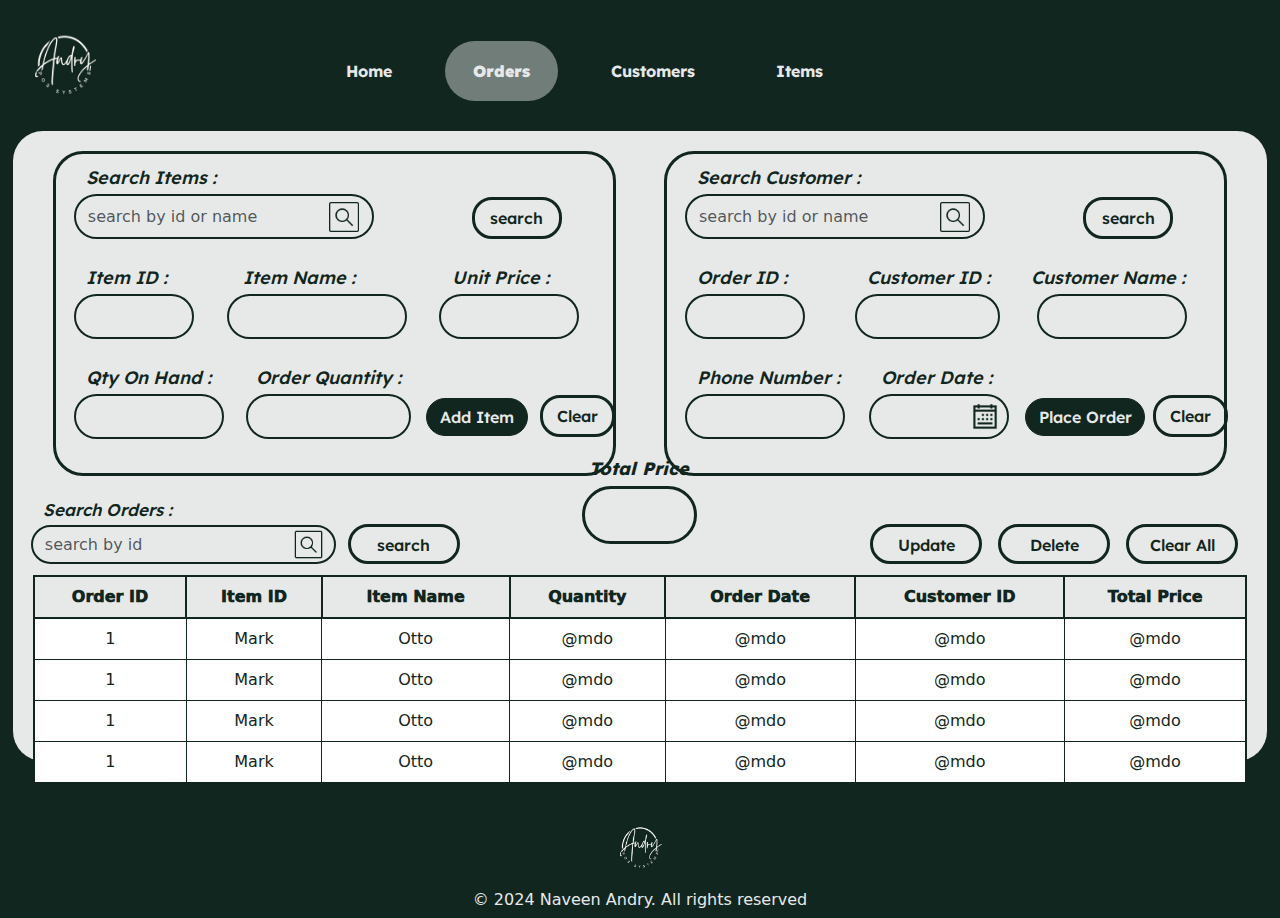
==== commit 3280e8ef: "Updated" ====
--- a/pages/orders.html
+++ b/pages/orders.html
@@ -200,8 +200,8 @@
 
         <!--Page Footer-->
         <footer>
-            <img src="/assets/icons/pto-high-resolution-logo-transparent.png" alt="logo" width="73" height="80">
-            <p>© 2024 Dasun Nirmal. All rights reserved</p>
+            <img src="/assets/icons/poslogo.png" alt="logo" width="73" height="80">
+            <p>© 2024 Naveen Andry. All rights reserved</p>
         </footer>
 
     <script src="https://cdn.jsdelivr.net/npm/bootstrap@5.3.3/dist/js/bootstrap.bundle.min.js" integrity="sha384-YvpcrYf0tY3lHB60NNkmXc5s9fDVZLESaAA55NDzOxhy9GkcIdslK1eN7N6jIeHz" crossorigin="anonymous"></script>
